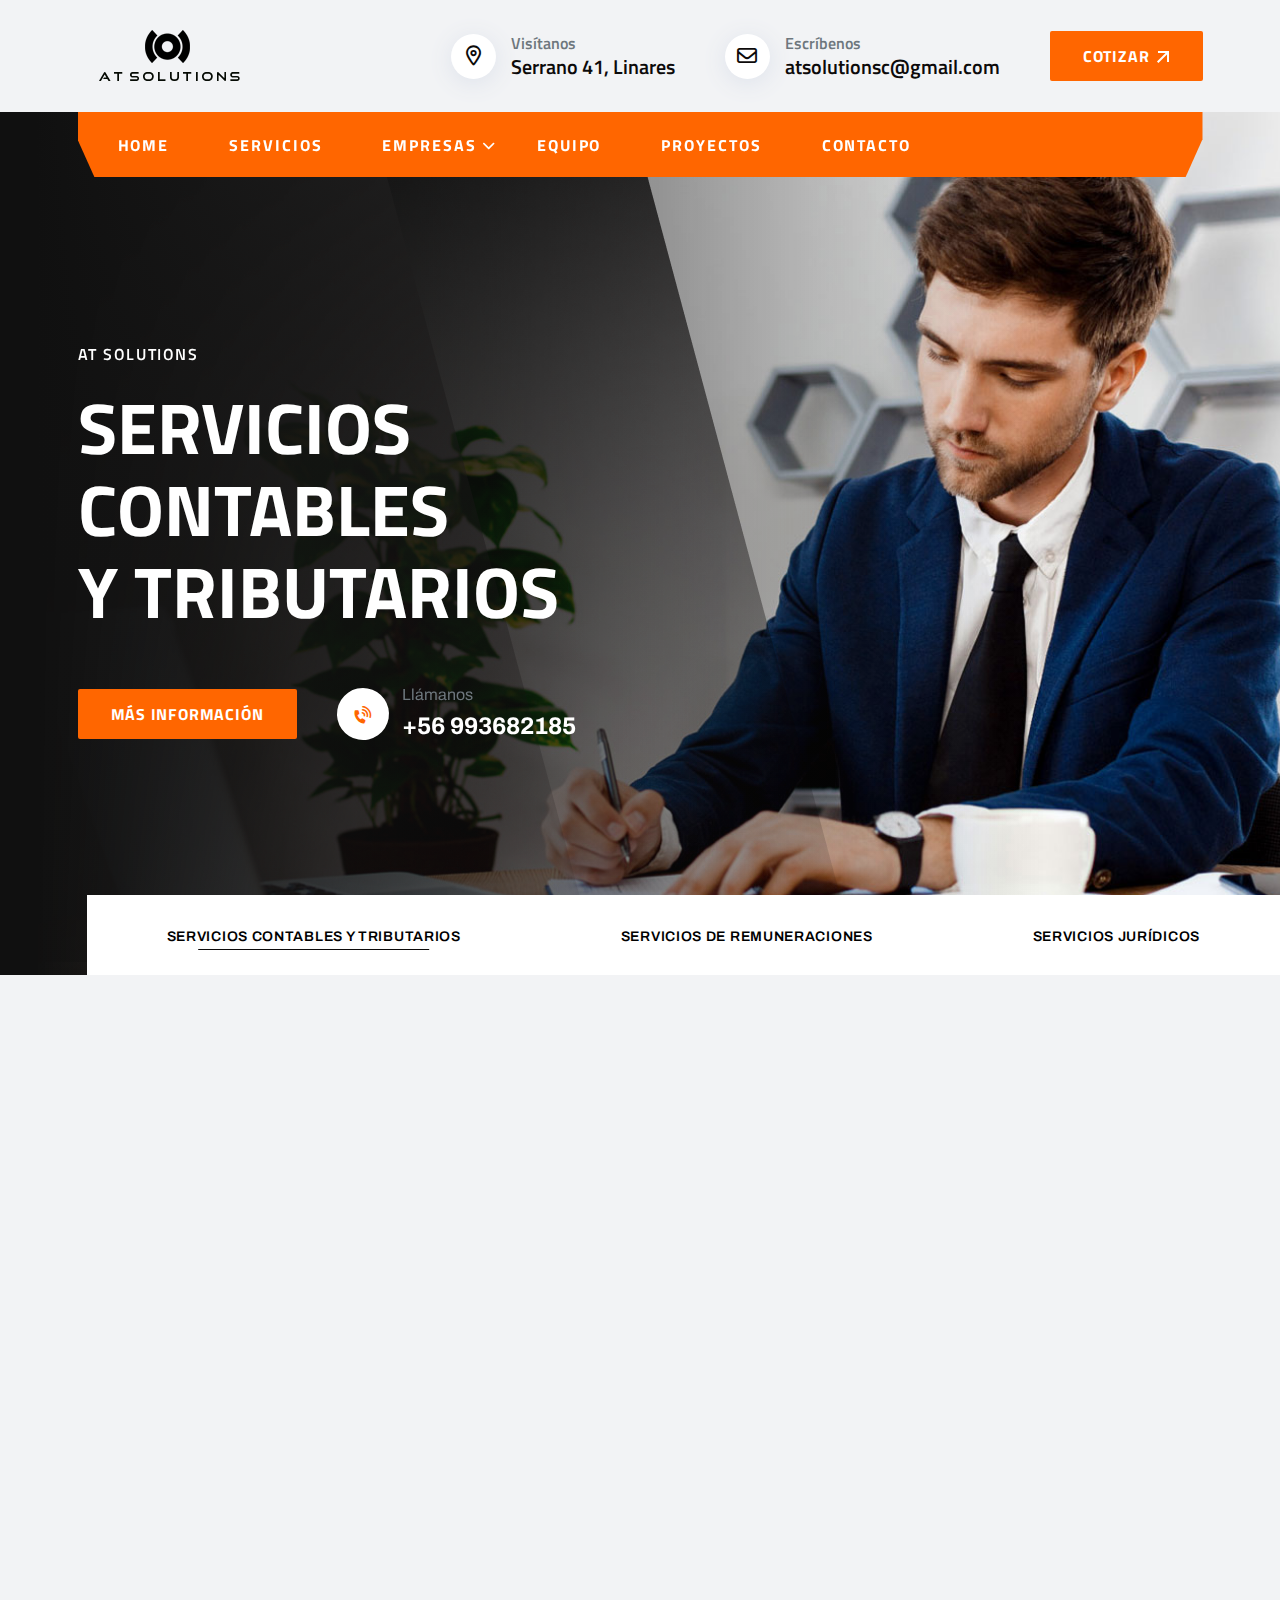
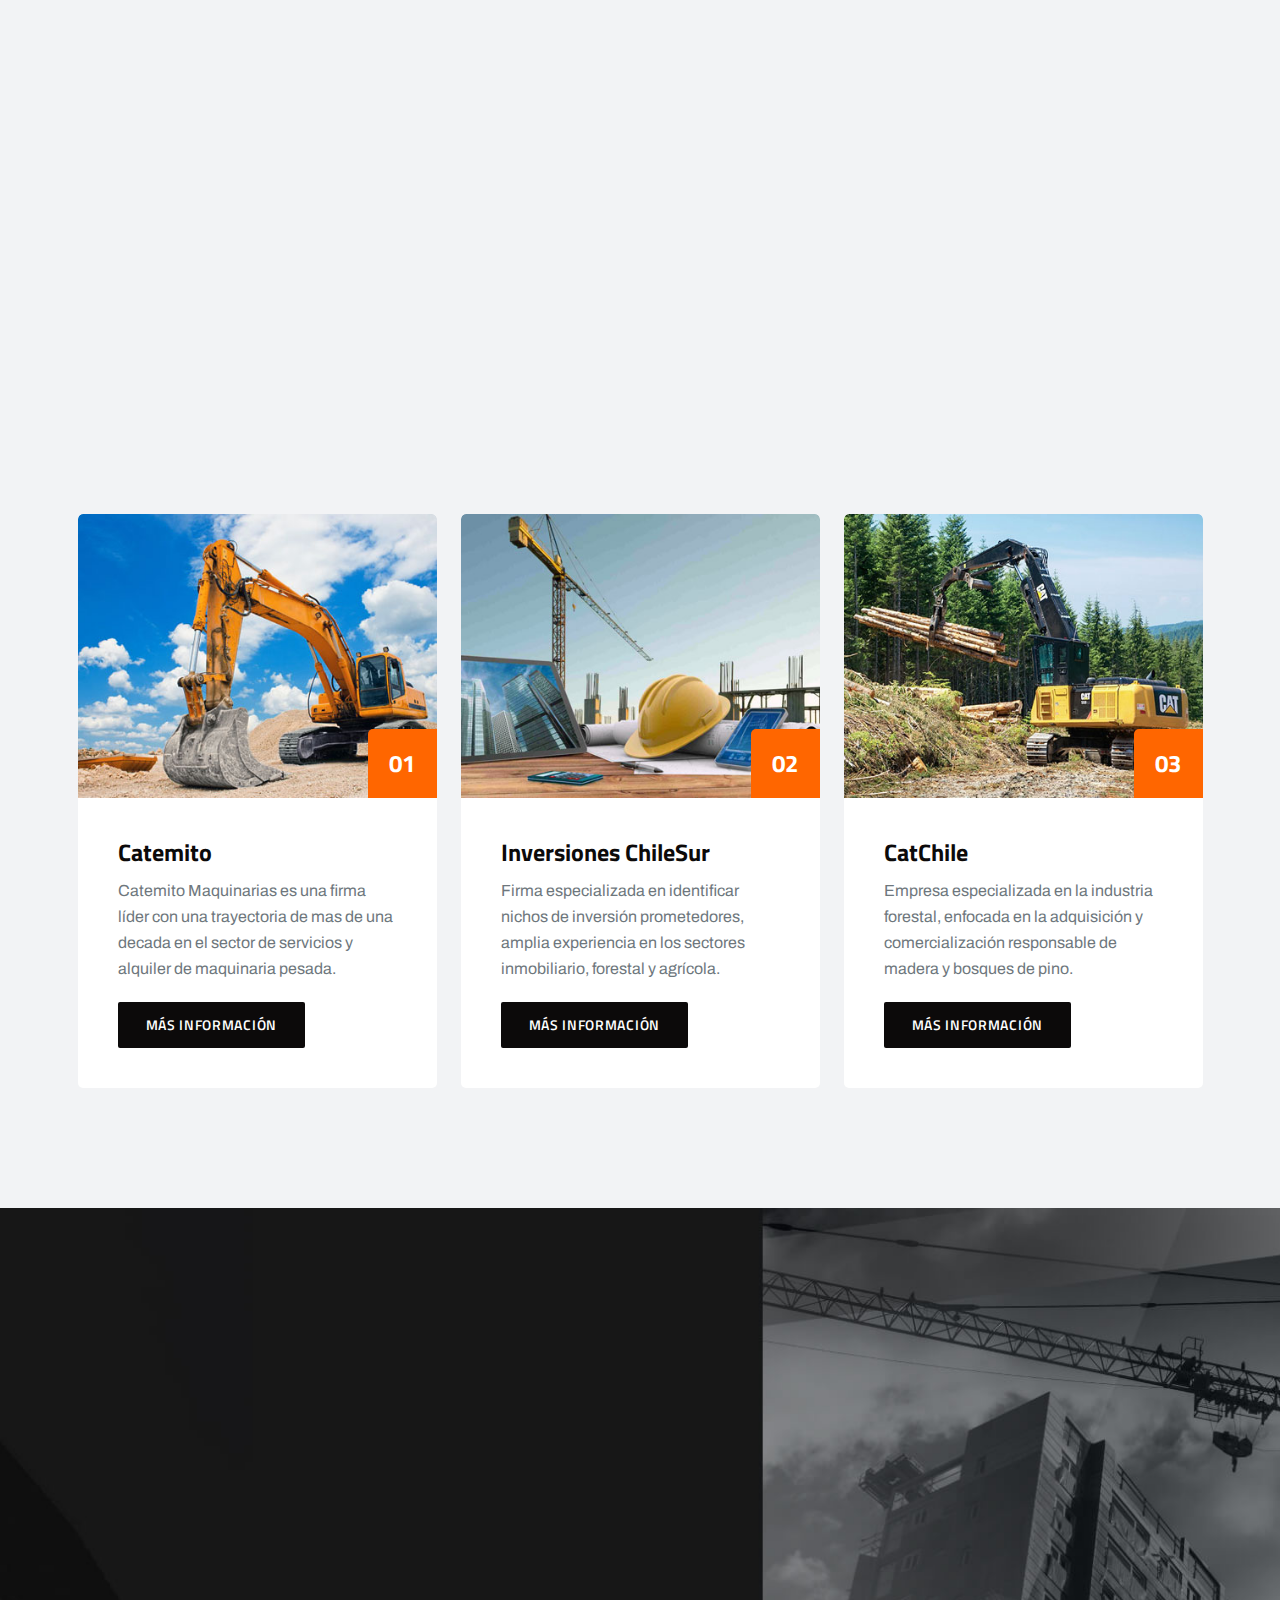
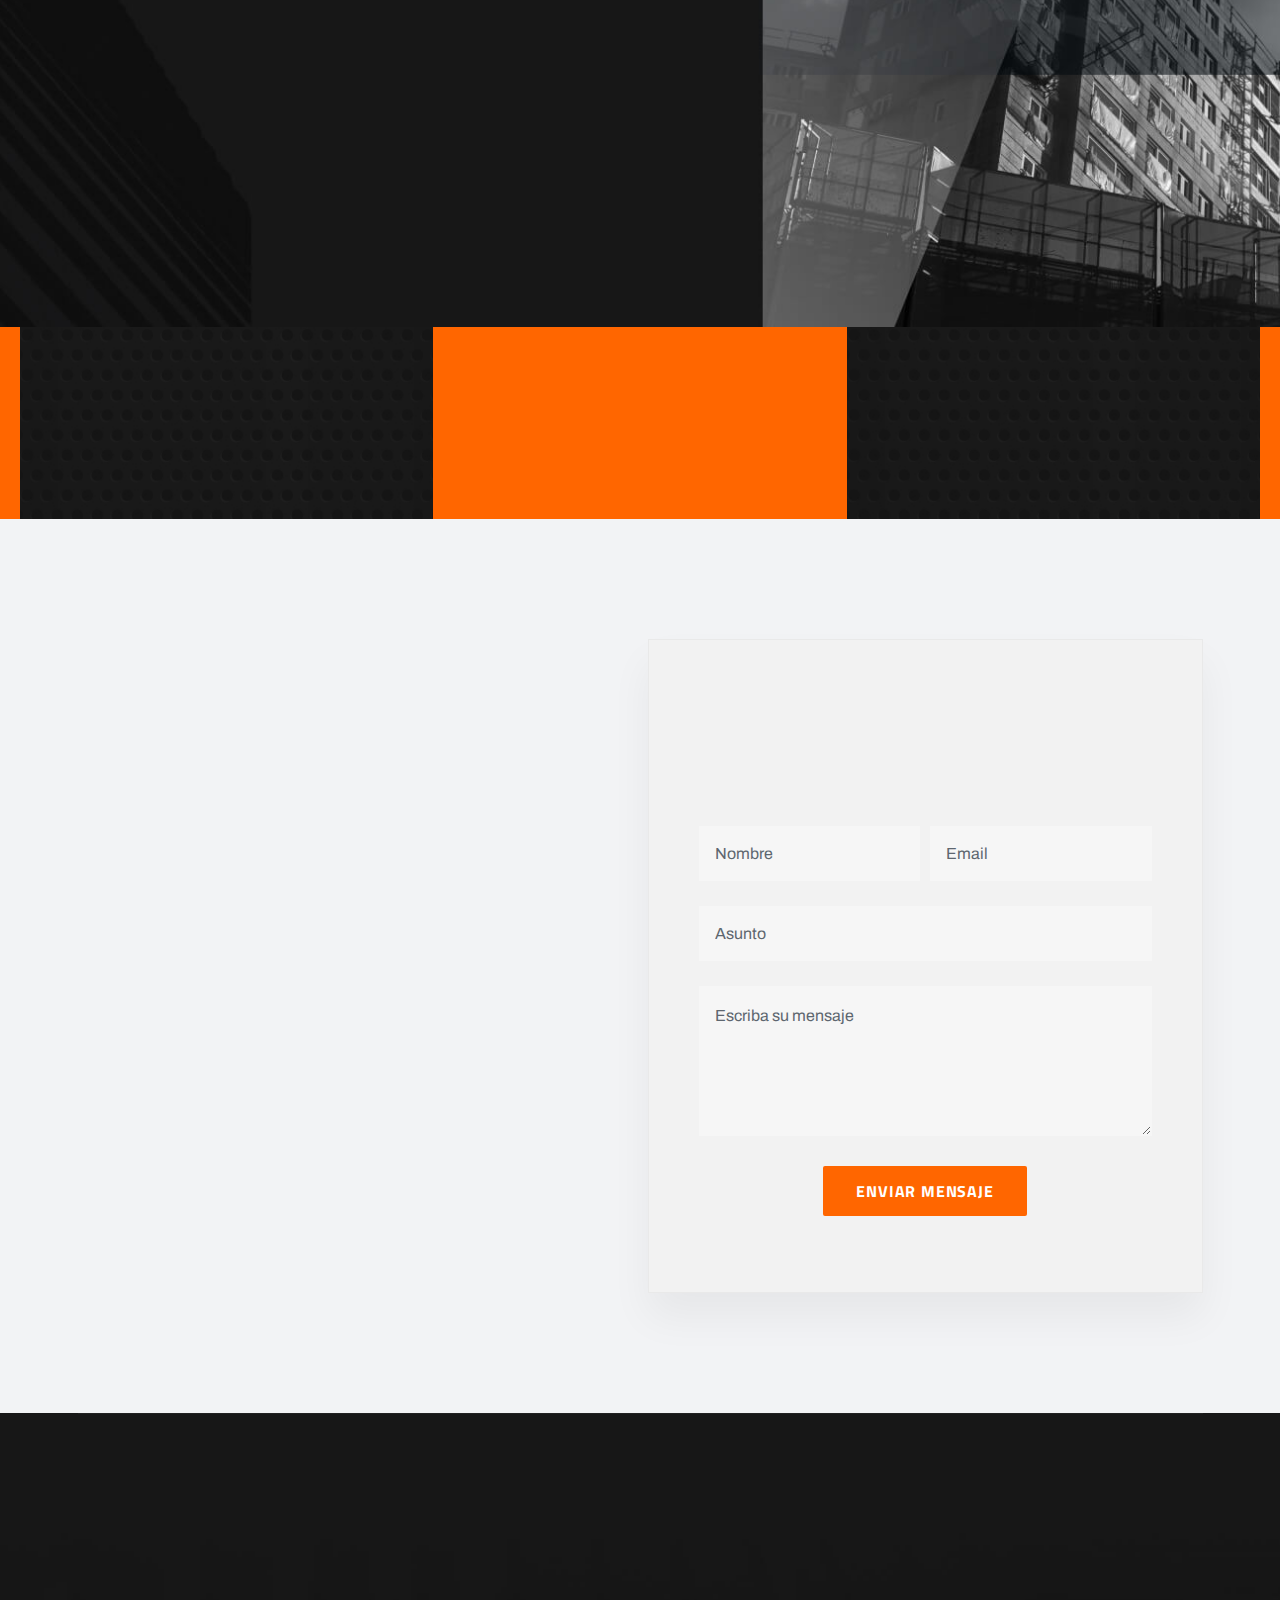
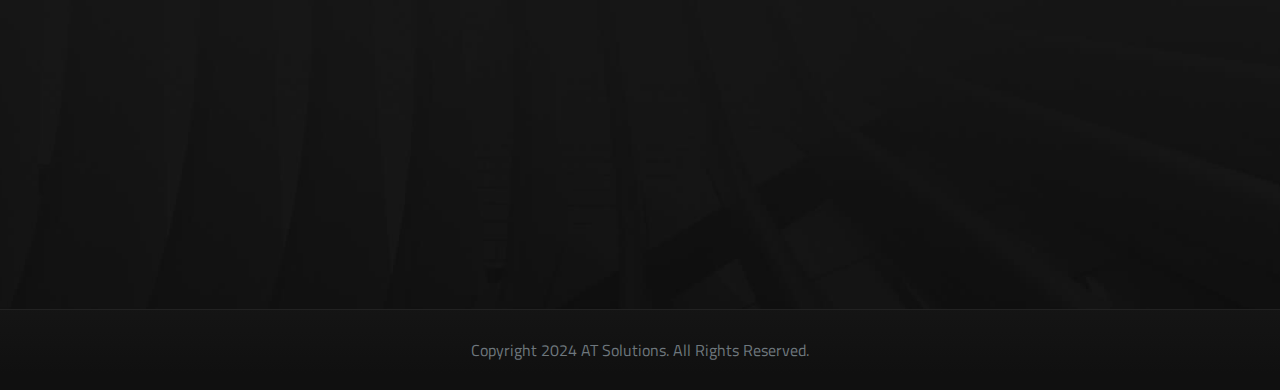
==== index.html @ acd62536 "Details finished" ====
<!DOCTYPE html>
<html lang="es">

<head>
  <meta charset="UTF-8" />
  <meta http-equiv="X-UA-Compatible" content="IE=edge" />
  <meta name="viewport" content="width=device-width, initial-scale=1.0" />

  <!-- favicon -->
  <link rel="shortcut icon" type="image/x-icon" href="assets/images/favicon.ico" />
  <title>AT Solutions</title>

  <!-- fontawesome css -->
  <link rel="stylesheet" href="assets/css/plugins/fontawesome-5.css" />

  <!-- fontawesome css -->
  <link rel="stylesheet" href="assets/css/plugins/swiper.css" />
  <link rel="stylesheet" href="assets/css/plugins/aos.css" />
  <link rel="stylesheet" href="assets/css/plugins/unicons.css" />
  <link rel="stylesheet" href="assets/css/plugins/metismenu.css" />
  <link rel="stylesheet" href="assets/css/plugins/timepickers.min.css" />

  <!-- bootstrap css -->
  <link rel="stylesheet" href="assets/css/vendor/bootstrap.min.css" />

  <!-- main css -->
  <link rel="stylesheet" href="assets/css/style.css" />
</head>

<body class="home-one">
  <!-- header area start -->
  <header id="home" class="header-one">
    <!-- header style hear -->
    <div class="header-mid">
      <div class="container">
        <div class="row">
          <div class="col-lg-12">
            <div class="header-mid-one-wrapper">
              <div class="logo-area">
                <a href="index.html">
                  <img src="assets/images/logo/logo02.png" alt="logo" />
                </a>
              </div>
              <div class="header-right">
                <!-- single map area -->
                <div class="single-component info-con">
                  <div class="icon">
                    <i class="fal fa-map-marker-alt"></i>
                  </div>
                  <div class="info">
                    <span>Visítanos</span>
                    <a href="#mapa">Serrano 41, Linares</a>
                  </div>
                </div>
                <!-- single map area -->

                <!-- single map area -->
                <div class="single-component info-con">
                  <div class="icon">
                    <i class="fal fa-envelope"></i>
                  </div>
                  <div class="info">
                    <span>Escríbenos</span>
                    <a href="mailto:atsolutionsc@gmail.com">atsolutionsc@gmail.com</a>
                  </div>
                </div>
                <!-- single map area -->

                <!-- single map area -->
                <div class="single-component">
                  <a href="#cotizar" class="rts-btn btn-primary">Cotizar
                    <svg xmlns="http://www.w3.org/2000/svg" width="14" height="13" viewBox="0 0 14 13" fill="none">
                      <path
                        d="M11.0039 3.414L2.39691 12.021L0.98291 10.607L9.58891 2H2.00391V-3.8147e-06H13.0039V11H11.0039V3.414Z"
                        fill="white" />
                    </svg>
                  </a>
                  <div class="menu-area d-block d-lg-none" id="menu-btn">
                    <div class="icon">
                      <svg xmlns="http://www.w3.org/2000/svg" width="18" height="16" viewBox="0 0 18 16" fill="none">
                        <rect width="18" height="2" fill="#0C0A0A"></rect>
                        <rect y="7" width="18" height="2" fill="#0C0A0A"></rect>
                        <rect y="14" width="18" height="2" fill="#0C0A0A"></rect>
                      </svg>
                    </div>
                  </div>
                </div>
                <!-- single map area -->
              </div>
            </div>
          </div>
        </div>
      </div>
    </div>
    <!-- header style hearm end -->

    <div class="nav-area-one header--sticky">
      <div class="container">
        <div class="row">
          <div class="col-lg-12">
            <div class="nav-header-area">
              <div class="clip-path"></div>
              <div class="wrapper">
                <!-- header style two -->
                <!-- nav area start -->
                <div class="main-nav-desk nav-area">
                  <nav>
                    <ul id="nav">
                      <li class="menu-item current">
                        <a class="nav-item" href="#home">Home</a>
                      </li>
                      <li class="menu-item">
                        <a class="nav-item" href="#service">Servicios</a>
                      </li>
                      <li class="has-droupdown pages">
                        <a class="nav-link" href="#companie">Empresas</a>
                        <ul class="submenu inner-page">
                          <li><a href="index.html">AT Solutions</a></li>
                          <li><a href="catemito.html">Catemito</a></li>
                          <li><a href="chilesur.html">ChileSur</a></li>
                          <li><a href="catchile.html">CatChile</a></li>
                        </ul>
                      </li>
                      <li class="menu-item">
                        <a class="nav-item" href="#equipo">Equipo</a>
                      </li>
                      <li class="menu-item">
                        <a class="nav-item" href="#project">Proyectos</a>
                      </li>
                      <li class="menu-item">
                        <a class="nav-item" href="#contact">Contacto</a>
                      </li>
                    </ul>
                  </nav>
                </div>
                <!-- nav-area end -->

                <!-- header style two End -->
                <!--                 <div class="btn-right">
                  <div class="search-btn" id="search">
                    <i class="fa-light fa-magnifying-glass"></i>
                  </div>
                </div> -->
              </div>
            </div>
          </div>
        </div>
      </div>
    </div>
  </header>
  <!-- header srea end -->

  <!-- side bar for desktop -->
  <div id="side-bar" class="side-bar">
    <button class="close-icon-menu"><i class="far fa-times"></i></button>

    <!-- inner menu area desktop start -->
    <div class="inner-main-wrapper-desk d-none d-lg-block">
      <div class="thumbnail">
        <img src="assets/images/banner/04.jpg" alt="elevate" />
      </div>
      <div class="inner-content">
        <h4 class="title">We Build Building and Great Constructive Homes.</h4>
        <p class="disc">
          We successfully cope with tasks of varying complexity, provide
          long-term guarantees and regularly master new technologies.
        </p>
        <div class="footer">
          <h4 class="title">Got a project in mind?</h4>
          <a href="contact.html" class="rts-btn btn-seconday">Let's talk</a>
        </div>
      </div>
    </div>

    <!-- MOBILE MENU AREA START -->
    <div class="mobile-menu d-block d-xl-none">
      <nav class="nav-main mainmenu-nav mt--30">
        <ul class="mainmenu" id="mobile-menu-active">
          <li>
            <a href="#home" class="main">Home</a>
          </li>
          <li>
            <a href="#service" class="main">Servicios</a>
          </li>

          <li class="has-droupdown">
            <a href="#companie" class="main">Empresas</a>
            <ul class="submenu">
              <li>
                <a class="mobile-menu-link" href="index.html">AT Solutions</a>
              </li>
              <li>
                <a class="mobile-menu-link" href="catemito.html">Catemito</a>
              </li>
              <li>
                <a class="mobile-menu-link" href="chilesur.html">ChileSur</a>
              </li>
              <li>
                <a class="mobile-menu-link" href="catchile.html">CatChile</a>
              </li>
            </ul>
          </li>
          <li>
            <a href="#equipo" class="main">Equipo</a>
          </li>
          <li>
            <a href="#project" class="main">Proyectos</a>
          </li>

          <li>
            <a href="#contact" class="main">Contacto</a>
          </li>
        </ul>
      </nav>
    </div>
    <!-- MOBILE MENU AREA END -->
  </div>
  <!-- header style two End -->

  <!-- banner start -->
  <div class="rts-banner-main-area-swiper">
    <!-- Slider main container -->
    <div class="swiper-container">
      <!-- Additional required wrapper -->
      <div class="swiper-pagination"></div>
      <div class="swiper-wrapper">
        <!-- Slides -->
        <div class="swiper-slide">
          <!-- rts-banner area end-->
          <div class="rts-section-gap ptb_sm-20 rts-banner-one bg_image bg_image--1">
            <div class="banner-shape-area">
              <img src="assets/images/banner/shape/01.png" alt="banner-shape" class="shape shape-1" />
              <img src="assets/images/banner/shape/02.png" alt="banner-shape" class="shape shape-2" />
            </div>
            <div class="container">
              <div class="row">
                <div class="col-lg-12">
                  <div class="banner-one-wrapper ptb--110">
                    <span class="b_one-pre"> AT Solutions </span>
                    <h1 class="title-banner">
                      Servicios <br />
                      Contables <br />
                      y Tributarios
                    </h1>
                    <div class="button-area-banner">
                      <a href="serviceone.html#serviceone" class="rts-btn btn-primary">Más Información</a>

                      <!-- call now information -->
                      <div class="call-area">
                        <div class="icon">
                          <i class="fa-regular fa-phone-volume"></i>
                        </div>
                        <div class="detail">
                          <span>Llámanos</span>
                          <a href="tel:+56993682185" class="number">
                            +56 993682185
                          </a>
                        </div>
                      </div>
                      <!-- call now information end -->
                    </div>
                  </div>
                </div>
              </div>
            </div>
          </div>
          <!-- rts-banner area end -->
        </div>
        <div class="swiper-slide">
          <!-- rts-banner area end-->
          <div class="rts-section-gap ptb_sm-20 rts-banner-one bg_image bg_image--2">
            <div class="banner-shape-area">
              <img src="assets/images/banner/shape/01.png" alt="banner-shape" class="shape shape-1" />
              <img src="assets/images/banner/shape/02.png" alt="banner-shape" class="shape shape-2" />
            </div>
            <div class="container">
              <div class="row">
                <div class="col-lg-12">
                  <div class="banner-one-wrapper ptb--110">
                    <span class="b_one-pre"> AT Solutions </span>
                    <h1 class="title-banner">
                      Servicios de<br />
                      Remuneraciones
                    </h1>
                    <div class="button-area-banner">
                      <a href="servicetwo.html#servicetwo" class="rts-btn btn-primary">Más Información</a>

                      <!-- call now information -->
                      <div class="call-area">
                        <div class="icon">
                          <i class="fa-regular fa-phone-volume"></i>
                        </div>
                        <div class="detail">
                          <span>Llámanos</span>
                          <a href="tel:+56993682185" class="number">
                            +56 993682185
                          </a>
                        </div>
                      </div>
                      <!-- call now information end -->
                    </div>
                  </div>
                </div>
              </div>
            </div>
          </div>
          <!-- rts-banner area end -->
        </div>
        <div class="swiper-slide">
          <!-- rts-banner area end-->

          <div class="rts-section-gap ptb_sm-20 rts-banner-one bg_image bg_image--3">
            <div class="banner-shape-area">
              <img src="assets/images/banner/shape/01.png" alt="banner-shape" class="shape shape-1" />
              <img src="assets/images/banner/shape/02.png" alt="banner-shape" class="shape shape-2" />
            </div>
            <div class="container">
              <div class="row">
                <div class="col-lg-12">
                  <div class="banner-one-wrapper ptb--110">
                    <span class="b_one-pre"> AT Solutions </span>
                    <h1 class="title-banner">
                      Servicios <br />
                      Jurídicos
                    </h1>
                    <div class="button-area-banner">
                      <a href="servicetree.html#servicetree" class="rts-btn btn-primary">Más Información</a>

                      <!-- call now information -->
                      <div class="call-area">
                        <div class="icon">
                          <i class="fa-regular fa-phone-volume"></i>
                        </div>
                        <div class="detail">
                          <span>Llámanos</span>
                          <a href="tel:+56993682185" class="number">
                            +56 993682185
                          </a>
                        </div>
                      </div>
                      <!-- call now information end -->
                    </div>
                  </div>
                </div>
              </div>
            </div>
          </div>
          <!-- rts-banner area end -->
        </div>
        <!-- If we need pagination -->
      </div>
      <!-- If we need navigation buttons -->
    </div>
  </div>
  <!-- banner end -->

  <!-- rts service area start -->
  <div>
    <div class="container pt--90 pt_md--20 pt_sm--0">
      <div class="row">
        <div class="col-lg-12" data-sal="slide-up" data-sal-delay="150" data-sal-duration="800">
          <div class="elecate-center-title" data-sal="slide-up" data-sal-delay="150" data-sal-duration="800">
            <span>Nuestros Servicios</span>
            <h2 class="title mt--10">Conozca Nuestros Servicios</h2>
          </div>
        </div>
      </div>
      <div id="service" class="row g-24 mt--20">
        <div class="col-lg-4 col-md-6 col-sm-12 col-12" data-sal="slide-up" data-sal-delay="50" data-sal-duration="800">
          <!-- single service area start five h -->
          <div class="service-area-five-inner">
            <div class="content-area">
              <div class="icon">
                <svg xmlns="http://www.w3.org/2000/svg" width="49" height="55" viewBox="0 0 27.32 27.32" fill="none">
                  <path d="M1.29,25.669V25.64l4.825-9.713c0.116,0.032,0.237,0.058,0.364,0.058c0.193,0,0.375-0.045,0.54-0.118l4.248,4.521
			c-0.13,0.203-0.208,0.443-0.208,0.705c0,0.725,0.588,1.312,1.313,1.312s1.313-0.589,1.313-1.312c0-0.403-0.185-0.759-0.47-1
			l2.58-5.314h0.462v-0.16h-0.384l2.264-4.664c0.086,0.018,0.174,0.026,0.266,0.026c0.26,0,0.5-0.076,0.703-0.206l4.549,4.29
			c-0.105,0.188-0.17,0.401-0.17,0.634c0,0.725,0.588,1.312,1.312,1.312s1.312-0.588,1.312-1.312c0-0.725-0.588-1.313-1.312-1.313
			c-0.259,0-0.499,0.077-0.701,0.206l-4.55-4.289c0.104-0.189,0.169-0.402,0.169-0.633c0-0.727-0.587-1.315-1.312-1.315
			c-0.698,0-1.264,0.547-1.305,1.233h-0.021v0.161h0.021c0.021,0.368,0.195,0.694,0.461,0.919l-4.921,10.141
			c-0.085-0.019-0.175-0.027-0.266-0.027c-0.23,0-0.444,0.064-0.632,0.169L7.523,15.46c0.146-0.191,0.237-0.426,0.258-0.682h0.544
			v-0.16H7.787c-0.03-0.701-0.601-1.26-1.308-1.26c-0.708,0-1.279,0.559-1.308,1.26h-0.15v0.16h0.156
			c0.027,0.322,0.163,0.611,0.378,0.825l-2.687,5.407H2.377v0.162h0.411L1.29,24.189V0.364H0v26.592h27.32v-1.287H1.29z"
                    fill="#FF6600" />
                </svg>
              </div>
              <h4 class="title">Servicios Contables y Tributarios</h4>
              <p class="disc">
                La contabilidad es un pilar fundamental que proporciona
                información financiera valiosa, que ayuda a las organizaciones
                a tomar decisiones eficientes.
              </p>
            </div>
            <div class="thumbnail-area">
              <a href="serviceone.html#serviceone" class="rts-btn btn-primary">
                Ver Servicio
              </a>
              <a href="serviceone.html#serviceone" class="img">
                <img src="assets/images/service/22.jpg" alt="" />
              </a>
            </div>
          </div>
          <!-- single service area start five h end -->
        </div>
        <div class="col-lg-4 col-md-6 col-sm-12 col-12" data-sal="slide-up" data-sal-delay="150"
          data-sal-duration="800">
          <!-- single service area start five h -->
          <div class="service-area-five-inner">
            <div class="content-area">
              <div class="icon">
                <svg xmlns="http://www.w3.org/2000/svg" width="49" height="55" viewBox="0 0 512 512" fill="#FF6600">
                  <path d="M486.881,252.26h-0.534V80.702c0-42.14-34.285-76.426-76.426-76.426h-222.33c-4.427,0-8.017,3.588-8.017,8.017
                                    c0,4.428,3.589,8.017,8.017,8.017h222.33c33.3,0,60.393,27.092,60.393,60.393v81.514c-8.976-11.568-21.188-20.493-35.273-25.411
                                    V63.6c0-13.851-11.268-25.119-25.119-25.119H77.152C80.546,27.95,90.435,20.31,102.079,20.31h51.307
                                    c4.427,0,8.017-3.588,8.017-8.017c0-4.428-3.589-8.017-8.017-8.017h-51.307c-23.281,0-42.221,18.941-42.221,42.221v222.455
                                    c-15.5,0.794-37.788-4.313-49.557-7.809C5.243,259.646,0,263.553,0,268.827v145.37c0,1.353,0.342,2.684,0.995,3.868
                                    c11.418,20.724,26.461,38.774,44.712,53.652c20.716,16.888,45.451,29.257,71.532,35.768c1.268,0.318,2.616,0.318,3.884,0
                                    c15.203-3.796,29.941-9.594,43.7-17.105c0.618,0.153,1.259,0.243,1.924,0.243h243.173c42.141,0,76.426-34.285,76.426-76.426
                                    v-43.29h0.534c13.851,0,25.119-11.268,25.119-25.119v-68.409C512,263.528,500.732,252.26,486.881,252.26z M75.891,54.514h334.029
                                    c5.01,0,9.086,4.077,9.086,9.086v69.503c-2.982-0.355-6.009-0.559-9.086-0.559h-9.086v-17.637c0-4.428-3.589-8.017-8.017-8.017
                                    c-14.44,0-26.188-11.747-26.188-26.188c0-4.428-3.589-8.017-8.017-8.017H75.891V54.514z M75.891,88.719H351.36
                                    c3.254,16.866,16.575,30.187,33.441,33.441v10.383H75.891V88.719z M470.313,414.197c0,33.3-27.092,60.393-60.393,60.393h-220.89
                                    c1.221-0.943,2.432-1.898,3.626-2.872c8.857-7.22,16.952-15.193,24.25-23.85h30.543c4.427,0,8.017-3.588,8.017-8.017
                                    c0-4.428-3.589-8.017-8.017-8.017h-18.476c2.981-4.449,5.787-9.035,8.395-13.768c0.653-1.184,0.995-2.516,0.995-3.868v-76.96
                                    c0-4.428-3.589-8.017-8.017-8.017s-8.017,3.588-8.017,8.017v74.873c-10.294,18.17-23.677,34.035-39.805,47.181
                                    c-18.387,14.989-40.25,26.078-63.344,32.143c-23.093-6.065-44.957-17.154-63.344-32.143
                                    c-16.128-13.146-29.51-29.011-39.805-47.181V279.288c13.367,3.288,35.715,7.648,51.758,4.927
                                    c20.972-3.562,37.863-10.705,51.39-21.765c13.527,11.061,30.419,18.203,51.39,21.765c16.043,2.722,38.391-1.638,51.758-4.927
                                    v23.744c0,4.428,3.589,8.017,8.017,8.017s8.017-3.588,8.017-8.017v-34.205c0-5.273-5.243-9.184-10.301-7.684
                                    c-13.179,3.917-39.553,9.852-54.806,7.263c-27.522-4.673-40.86-15.045-48.498-22.44c-3.108-3.008-8.043-3.008-11.153,0
                                    c-6.564,6.356-17.347,14.906-37.714,20.152v-74.811c0.177,0.012,0.354,0.027,0.534,0.027h34.205c4.427,0,8.017-3.588,8.017-8.017
                                    c0-4.428-3.589-8.017-8.017-8.017H76.426c-0.181,0-0.357,0.015-0.534,0.027v-26.75h334.029c33.3,0,60.393,27.092,60.393,60.392
                                    v43.29h-69.505c0.012-0.177,0.027-0.354,0.027-0.534V217.52c0-4.428-3.589-8.017-8.017-8.017c-4.427,0-8.017,3.588-8.017,8.017
                                    v34.205c0,0.181,0.015,0.357,0.027,0.534h-0.561c-13.851,0-25.119,11.268-25.119,25.119v68.409
                                    c0,13.851,11.268,25.119,25.119,25.119h0.561c-0.012,0.177-0.027,0.354-0.027,0.534v34.205c0,4.428,3.589,8.017,8.017,8.017
                                    c4.427,0,8.017-3.588,8.017-8.017v-34.205c0-0.181-0.015-0.357-0.027-0.534h69.505V414.197z M495.967,345.788
                                    c0,5.01-4.076,9.086-9.086,9.086H384.267c-5.01,0-9.086-4.076-9.086-9.086v-68.409c0-5.01,4.076-9.086,9.086-9.086h102.614
                                    c5.01,0,9.086,4.076,9.086,9.086V345.788z" fill="#FF6600" />

                  <path d="M427.023,277.913c-18.566,0-33.67,15.104-33.67,33.67s15.105,33.67,33.67,33.67c18.566,0,33.67-15.103,33.67-33.67
			C460.693,293.016,445.589,277.913,427.023,277.913z M427.023,329.22c-9.725,0-17.637-7.912-17.637-17.637
			s7.912-17.637,17.637-17.637c9.725,0,17.637,7.912,17.637,17.637S436.748,329.22,427.023,329.22z" fill="#FF6600" />

                  <path d="M179.04,175.299h-34.205c-4.427,0-8.017,3.588-8.017,8.017s3.589,8.017,8.017,8.017h34.205
			c4.427,0,8.017-3.588,8.017-8.017S183.467,175.299,179.04,175.299z" fill="#FF6600" />

                  <path d="M247.449,175.299h-34.205c-4.427,0-8.017,3.588-8.017,8.017s3.589,8.017,8.017,8.017h34.205
			c4.427,0,8.017-3.588,8.017-8.017S251.876,175.299,247.449,175.299z" fill="#FF6600" />

                  <path d="M315.858,175.299h-34.205c-4.427,0-8.017,3.588-8.017,8.017s3.589,8.017,8.017,8.017h34.205
			c4.427,0,8.017-3.588,8.017-8.017S320.285,175.299,315.858,175.299z" fill="#FF6600" />

                  <path d="M384.267,175.299h-34.205c-4.427,0-8.017,3.588-8.017,8.017s3.589,8.017,8.017,8.017h34.205
			c4.427,0,8.017-3.588,8.017-8.017S388.695,175.299,384.267,175.299z" fill="#FF6600" />

                  <path d="M315.858,431.834h-34.205c-4.427,0-8.017,3.588-8.017,8.017c0,4.428,3.589,8.017,8.017,8.017h34.205
			c4.427,0,8.017-3.588,8.017-8.017C323.875,435.422,320.285,431.834,315.858,431.834z" fill="#FF6600" />

                  <path d="M384.267,431.834h-34.205c-4.427,0-8.017,3.588-8.017,8.017c0,4.428,3.589,8.017,8.017,8.017h34.205
			c4.427,0,8.017-3.588,8.017-8.017C392.284,435.422,388.695,431.834,384.267,431.834z" fill="#FF6600" />

                  <path d="M209.917,294.696c-1.772-1.522-4.12-2.194-6.433-1.844c-7.996,1.221-15.265,1.84-21.602,1.84
			c-4.695,0-9.041-0.335-12.92-0.994c-17.824-3.026-32.718-8.387-45.535-16.386c-2.598-1.623-5.892-1.623-8.489,0
			c-12.817,8-27.711,13.36-45.535,16.386c-3.883,0.66-8.23,0.994-12.921,0.994c-0.004,0-0.009,0-0.013,0
			c-6.328,0-13.592-0.619-21.59-1.84c-4.782-0.735-9.227,3.096-9.227,7.925v106.548c0,1.465,0.402,2.904,1.162,4.158
			c9.345,15.407,21.156,28.983,35.1,40.352c15.989,13.034,35.003,23.054,54.988,28.976c1.477,0.438,3.077,0.438,4.556,0
			c19.985-5.922,39-15.941,54.988-28.976c13.947-11.37,25.756-24.946,35.1-40.352c0.76-1.254,1.162-2.693,1.162-4.158V300.777
			C212.71,298.44,211.69,296.218,209.917,294.696z M196.676,405.05c-8.202,13.063-18.406,24.612-30.36,34.356
			c-13.75,11.21-30.003,19.939-47.135,25.335c-17.132-5.396-33.385-14.125-47.135-25.335c-11.952-9.743-22.157-21.293-30.36-34.356
			v-95.156c10.083,1.056,20.371,1.313,30.399-0.389c18.023-3.06,33.484-8.33,47.095-16.063c13.61,7.733,29.073,13.002,47.094,16.062
			c10.028,1.706,20.318,1.444,30.4,0.39V405.05z" fill="#FF6600" />
                </svg>
              </div>
              <h4 class="title">Servicios de Remuneraciones</h4>
              <p class="disc">
                Proporcionar cálculos precisos de remuneraciones y
                cotizaciones previsionales es fundamental para brindar
                tranquilidad a nuestros clientes.<br />
              </p>
            </div>
            <div class="thumbnail-area">
              <a href="servicetwo.html#servicetwo" class="rts-btn btn-primary">
                Ver Servicio
              </a>
              <a href="servicetwo.html#servicetwo" class="img">
                <img src="assets/images/service/23.jpg" alt="" />
              </a>
            </div>
          </div>
          <!-- single service area start five h end -->
        </div>
        <div class="col-lg-4 col-md-6 col-sm-12 col-12" data-sal="slide-up" data-sal-delay="300"
          data-sal-duration="800">
          <!-- single service area start five h -->
          <div class="service-area-five-inner">
            <div class="content-area">
              <div class="icon">
                <svg xmlns="http://www.w3.org/2000/svg" width="56" height="55" viewBox="0 0 512.001 512.001"
                  fill="none">
                  <path
                    d="M510.492,281.24c-0.011-0.016-0.016-0.035-0.028-0.051l-92.526-128.732c-1.38-20.627-17.878-40.632-37.972-45.407
                                    l-99.455-23.634V57.192c0-6.273-2.372-12-6.261-16.34c3.89-4.34,6.261-10.068,6.261-16.34c0-13.516-10.995-24.511-24.511-24.511
                                    c-13.516,0-24.511,10.995-24.511,24.511c0,6.273,2.372,12,6.261,16.34c-3.89,4.34-6.261,10.068-6.261,16.34v26.224l-99.454,23.633
                                    c-20.094,4.775-36.592,24.78-37.972,45.407L1.536,281.19c-0.012,0.016-0.017,0.035-0.028,0.051C0.561,282.573,0,284.199,0,285.958
                                    c0,28.531,23.213,51.745,51.745,51.745h100.766c28.531,0,51.745-23.213,51.745-51.745c0-1.759-0.561-3.385-1.508-4.718
                                    c-0.011-0.016-0.016-0.035-0.028-0.051l-84.658-117.784h88.917c4.512,0,8.17-3.658,8.17-8.17s-3.658-8.17-8.17-8.17h-95.455
                                    c3.342-11.301,13.116-21.463,24.288-24.117l95.678-22.735v242.937h-2.677c-0.027,0-0.053,0-0.081,0h-10.86
                                    c-4.512,0-8.17,3.658-8.17,8.17c0,4.439,3.543,8.044,7.955,8.159l-22.279,71.291c-16.929,2.57-30.482,15.562-33.876,32.209
                                    h-36.226c-13.516,0-24.511,10.995-24.511,24.511c0,13.516,10.995,24.511,24.511,24.511h261.447
                                    c13.516,0,24.511-10.995,24.511-24.511c0-13.516-10.995-24.511-24.511-24.511h-36.224c-3.393-16.648-16.947-29.638-33.876-32.209
                                    l-22.279-71.291c4.411-0.115,7.955-3.72,7.955-8.159c0-4.512-3.658-8.17-8.17-8.17h-10.864c-0.024,0-0.048,0-0.072,0h-2.682
                                    V100.212l95.678,22.735c11.173,2.655,20.946,12.816,24.288,24.117h-95.455c-4.512,0-8.17,3.658-8.17,8.17s3.658,8.17,8.17,8.17
                                    h88.917L309.281,281.19c-0.012,0.016-0.017,0.035-0.028,0.051c-0.946,1.333-1.507,2.959-1.507,4.717
                                    c0,28.531,23.213,51.745,51.745,51.745h100.766c28.531,0,51.745-23.213,51.745-51.745C512,284.199,511.439,282.573,510.492,281.24
                                    z M152.511,321.362H51.745c-16.711,0-30.755-11.638-34.452-27.234h169.671C183.265,309.725,169.221,321.362,152.511,321.362z
                                     M180.151,277.788H24.104l78.023-108.554L180.151,277.788z M256,16.341c4.506,0,8.17,3.665,8.17,8.17
                                    c0,4.506-3.665,8.17-8.17,8.17c-4.506,0-8.17-3.665-8.17-8.17C247.83,20.006,251.494,16.341,256,16.341z M247.83,57.192
                                    c0-4.506,3.665-8.17,8.17-8.17c4.506,0,8.17,3.665,8.17,8.17v285.957h-16.34V57.192z M333.579,462.979H201.532
                                    c-4.512,0-8.17,3.658-8.17,8.17s3.658,8.17,8.17,8.17h185.191c4.506,0,8.17,3.665,8.17,8.17c0,4.506-3.665,8.17-8.17,8.17H125.277
                                    c-4.506,0-8.17-3.665-8.17-8.17c0-4.506,3.665-8.17,8.17-8.17h43.574c4.512,0,8.17-3.658,8.17-8.17
                                    c0-13.509,10.985-24.5,24.491-24.511c0.048,0,108.927,0,108.927,0C321.13,446.646,330.208,453.474,333.579,462.979z
                                     M299.355,430.298h-86.71l22.128-70.808h42.454L299.355,430.298z M409.872,169.234l78.023,108.554H331.849L409.872,169.234z
                                     M460.255,321.362H359.489c-16.711,0-30.755-11.638-34.452-27.234h169.671C491.01,309.725,476.966,321.362,460.255,321.362z"
                    fill="#FF6600" />
                </svg>
              </div>
              <h4 class="title">Servicios Jurídicos<br /><br /></h4>
              <p class="disc">
                Tenemos un equipo legal especializado para adaptarse a las
                necesidades de cada empresa, brindando apoyo en su crecimiento
                constante.
              </p>
            </div>
            <div class="thumbnail-area">
              <a href="servicetree.html#servicetree" class="rts-btn btn-primary">
                Ver Servicio
              </a>
              <a href="servicetree.html#servicetree" class="img">
                <img src="assets/images/service/24.jpg" alt="" />
              </a>
            </div>
          </div>
          <!-- single service area start five h end -->
        </div>
      </div>
    </div>
  </div>
  <!-- rts service area end -->

  <!-- latest projects start -->
  <div id="service" class="rts-latest-project-area rts-section-gap">
    <div class="container">
      <div class="row">
        <div class="col-lg-12">
          <div class="elecate-center-title" data-sal="slide-up" data-sal-delay="150" data-sal-duration="800">
            <span>Asociados</span>
            <h3 class="title">Otros Servicios y Empresas Asociadas</h3>
          </div>
        </div>
      </div>
      <div class="row g-24 mt--10">
        <div class="col-lg-4 col-md-6 col-sm-12 col-12">
          <!-- single project area start -->
          <div id="companie" class="rts-single-project-one">
            <a href="catemito.html" class="thumbnail">
              <img src="assets/images/project/01.jpg" alt="project" />
            </a>
            <div class="project-inner">
              <a href="catemito.html">
                <h5 class="title">Catemito</h5>
              </a>
              <p class="disc">
                Catemito Maquinarias es una firma líder con una trayectoria de
                mas de una decada en el sector de servicios y alquiler de
                maquinaria pesada.
              </p>
              <a href="catemito.html" class="rts-btn btn-seconday">Más Información</a>
            </div>
          </div>
          <!-- single project area end -->
        </div>
        <div class="col-lg-4 col-md-6 col-sm-12 col-12">
          <!-- single project area start -->
          <div class="rts-single-project-one">
            <a href="chilesur.html" class="thumbnail two">
              <img src="assets/images/project/02.jpg" alt="project" />
            </a>
            <div class="project-inner">
              <a href="chilesur.html">
                <h5 class="title">Inversiones ChileSur</h5>
              </a>
              <p class="disc">
                Firma especializada en identificar nichos de inversión
                prometedores, amplia experiencia en los sectores inmobiliario,
                forestal y agrícola.
              </p>
              <a href="chilesur.html" class="rts-btn btn-seconday">Más Información</a>
            </div>
          </div>
          <!-- single project area end -->
        </div>
        <div class="col-lg-4 col-md-6 col-sm-12 col-12">
          <!-- single project area start -->
          <div class="rts-single-project-one">
            <a href="catchile.html" class="thumbnail three">
              <img src="assets/images/project/03.jpg" alt="project" />
            </a>
            <div class="project-inner">
              <a href="catchile.html">
                <h5 class="title">CatChile</h5>
              </a>
              <p class="disc">
                Empresa especializada en la industria forestal, enfocada en la
                adquisición y comercialización responsable de madera y bosques
                de pino.
              </p>
              <a href="catchile.html" class="rts-btn btn-seconday">Más Información</a>
            </div>
          </div>
          <!-- single project area end -->
        </div>
      </div>
    </div>
  </div>
  <!-- latest projects end -->

  <!-- SPACE FOR NEW SECTION -->

  <!-- fun facts area start -->
  <div class="rts-fun-facts-area rts-section-gap fun-facts-bg bg_image">
    <div class="container">
      <div class="row">
        <div class="col-lg-12">
          <div id="project" class="elecate-left-title" data-sal="slide-up" data-sal-delay="150" data-sal-duration="800">
            <span>Proyectos más recientes</span>
            <h3 class="title">
              Orientados hacia la excelencia <br />
              para lograr resultados incomparables.
            </h3>
          </div>
        </div>
      </div>
      <div class="row g-5 mt--10">
        <div class="col-lg-3 col-md-6 col-sm-6 col-12">

          <!-- single fun facts start -->
          <div class="single-fun-facts-one" data-sal="slide-up" data-sal-delay="150" data-sal-duration="800">
            <div class="inner">
              <div class="icon">
                <img src="assets/images/fun-facts/icon/01.svg" alt="icon" />
              </div>
              <h3 class="title"><span class="counter plus">3526</span></h3>
              <p>Muchísimos Clientes</p>
            </div>
          </div>
          <!-- single fun facts end -->
        </div>
        <div class="col-lg-3 col-md-6 col-sm-6 col-12">
          <!-- single fun facts start -->
          <div class="single-fun-facts-one" data-sal="slide-up" data-sal-delay="350" data-sal-duration="800">
            <div class="inner">
              <div class="icon">
                <img src="assets/images/fun-facts/icon/04.svg" alt="icon" />
              </div>
              <h3 class="title"><span class="counter plus">3024</span></h3>
              <p>Proyectos Terminados</p>
            </div>
          </div>
          <!-- single fun facts end -->
        </div>
        <div class="col-lg-3 col-md-6 col-sm-6 col-12">
          <!-- single fun facts start -->
          <div class="single-fun-facts-one" data-sal="slide-up" data-sal-delay="550" data-sal-duration="800">
            <div class="inner">
              <div class="icon">
                <img src="assets/images/fun-facts/icon/03.svg" alt="icon" />
              </div>
              <h3 class="title"><span class="counter plus">325</span></h3>
              <p>Miembros del Equipo</p>
            </div>
          </div>
          <!-- single fun facts end -->
        </div>
        <div class="col-lg-3 col-md-6 col-sm-6 col-12">
          <!-- single fun facts start -->
          <div class="single-fun-facts-one" data-sal="slide-up" data-sal-delay="750" data-sal-duration="800">
            <div class="inner">
              <div class="icon">
                <img src="assets/images/fun-facts/icon/05.svg" alt="icon" />
              </div>
              <h3 class="title"><span class="counter plus">56</span></h3>
              <p>Próximos Proyectos</p>
            </div>
          </div>
          <!-- single fun facts end -->
        </div>
      </div>
    </div>
  </div>
  <!-- fun facts area end -->

  <!-- cta area start -->
  <div id="contact" class="rts-cta-area rts-section-gapBottom">
    <div class="container-cta ptb_md--30 ptb_sm--30">
      <div class="row g-0">
        <div class="col-lg-4 col-md-6 col-sm-12 col-12">
          <!-- cta area start -->
          <div class="single-cta-area bg ptb--60 ptb_md--15 ptb_sm--15">
            <div class="inner" data-sal="slide-up" data-sal-delay="150" data-sal-duration="800">
              <div class="icon-area">
                <svg xmlns="http://www.w3.org/2000/svg" width="60" height="57" viewBox="0 0 60 57" fill="none">
                  <path
                    d="M50.2933 47.6144C50.1247 46.3884 49.4145 45.34 48.3445 44.7382L38.1315 38.9934C36.5682 38.114 34.5905 38.3857 33.322 39.654L29.7357 43.2404C29.001 43.975 27.8248 44.0666 26.9994 43.4534C24.5216 41.6123 22.0999 39.5135 19.8015 37.215C17.5032 34.9167 15.4044 32.4949 13.5632 30.0171C12.95 29.1918 13.0415 28.0155 13.7762 27.2809L17.3625 23.6945C18.631 22.4261 18.9026 20.4483 18.0231 18.885L12.2785 8.67203C11.6767 7.60204 10.6284 6.89183 9.40225 6.72336C8.11755 6.54693 6.84508 6.98155 5.91082 7.91616L2.12821 11.6988C-0.544045 14.371 -0.684496 19.1551 1.73257 25.1699C4.04471 30.9238 8.44447 37.219 14.1211 42.8956C19.7978 48.5724 26.0928 52.9721 31.8467 55.2841C34.6959 56.429 37.2685 57.0001 39.4717 57.0001C41.9195 57.0001 43.9113 56.2949 45.3178 54.8885L49.1004 51.1059C50.0349 50.1715 50.4696 48.8989 50.2933 47.6144ZM47.7479 49.7535L47.0868 50.4143L38.38 45.6652C37.9162 45.4119 37.3354 45.5831 37.0825 46.0468C36.8295 46.5105 37.0004 47.0915 37.4642 47.3443L45.6771 51.8241L43.9652 53.5361C41.8993 55.6018 37.7422 55.592 32.5597 53.5095C27.0398 51.2913 20.9718 47.0417 15.4734 41.5432C9.97524 36.0447 5.72539 29.9766 3.50724 24.4567C1.42469 19.274 1.415 15.117 3.48071 13.0513L5.1923 11.3393L6.10788 13.0178C6.28155 13.3361 6.60961 13.5164 6.94828 13.5164C7.10292 13.5164 7.25997 13.4788 7.40527 13.3995C7.86894 13.1465 8.03995 12.5656 7.78695 12.1019L6.60235 9.92963L7.2632 9.26877C7.6977 8.83451 8.26181 8.59823 8.84564 8.59823C8.944 8.59823 9.04305 8.60503 9.14199 8.61853C9.76987 8.70478 10.3056 9.06605 10.6114 9.60998L16.3561 19.823C16.8166 20.642 16.6744 21.6778 16.01 22.3421L14.3035 24.0488L9.82511 15.8383C9.57222 15.3746 8.99128 15.2036 8.52761 15.4566C8.06393 15.7095 7.89293 16.2904 8.14592 16.7541L12.8938 25.4583L12.4238 25.9284C11.0234 27.3287 10.8533 29.577 12.028 31.1579C13.9247 33.7103 16.085 36.2034 18.449 38.5676C20.8131 40.9317 23.3062 43.0921 25.8586 44.9885C27.4395 46.1633 29.6876 45.9931 31.0882 44.5928L31.5582 44.1227L33.73 45.3073C33.8755 45.3868 34.0324 45.4243 34.187 45.4243C34.5257 45.4243 34.8537 45.2439 35.0274 44.9257C35.2804 44.462 35.1095 43.881 34.6457 43.6282L32.9678 42.7128L34.6743 41.0063C35.3386 40.342 36.3746 40.1997 37.1937 40.6602L47.4067 46.4049C47.9505 46.7108 48.3119 47.2464 48.3981 47.8743C48.4925 48.561 48.2555 49.2459 47.7479 49.7535Z"
                    fill="white" />
                  <path
                    d="M45.8592 24.4828H44.7754V16.2581C44.7754 15.73 44.3472 15.3017 43.819 15.3017C43.2908 15.3017 42.8625 15.7299 42.8625 16.2581V24.4828H37.8703L39.6519 16.4656C39.7664 15.95 39.4413 15.439 38.9257 15.3245C38.4099 15.2098 37.8993 15.5351 37.7846 16.0507L35.7444 25.2317C35.6814 25.515 35.7504 25.8113 35.932 26.0377C36.1135 26.2639 36.3879 26.3956 36.678 26.3956H42.8624V29.5196C42.8624 30.0478 43.2906 30.4761 43.8188 30.4761C44.347 30.4761 44.7752 30.0479 44.7752 29.5196V26.3955H45.8591C46.3872 26.3955 46.8155 25.9673 46.8155 25.4391C46.8155 24.9109 46.3873 24.4828 45.8592 24.4828Z"
                    fill="white" />
                  <path
                    d="M33.6176 28.5633H26.579C26.9951 27.4677 28.1724 26.771 29.8705 25.8443C31.9661 24.7008 34.574 23.2776 34.574 20.0471C34.574 17.4305 32.3144 15.3018 29.5371 15.3018C26.7598 15.3018 24.5003 17.4304 24.5003 20.0471C24.5003 20.5752 24.9284 21.0035 25.4567 21.0035C25.9848 21.0035 26.4131 20.5754 26.4131 20.0471C26.4131 18.4852 27.8146 17.2144 29.5371 17.2144C31.2597 17.2144 32.6612 18.4851 32.6612 20.0471C32.6611 22.0014 31.2607 22.9066 28.9541 24.1653C26.8665 25.3046 24.5002 26.5959 24.5002 29.5196C24.5002 30.0477 24.9283 30.476 25.4566 30.476H33.6175C34.1456 30.476 34.5739 30.0478 34.5739 29.5196C34.5739 28.9913 34.1457 28.5633 33.6176 28.5633Z"
                    fill="white" />
                  <path
                    d="M53.8324 39.8032L51.9698 40.1756C56.4959 35.7799 59.0567 29.7679 59.0567 23.3989C59.0567 10.4968 48.56 0 35.6578 0C28.0539 0 20.8971 3.71653 16.5136 9.9418C16.2095 10.3736 16.3131 10.9703 16.7449 11.2745C17.1766 11.5786 17.7733 11.475 18.0775 11.0432C22.1034 5.32595 28.6754 1.91269 35.6579 1.91269C47.5054 1.91269 57.1441 11.5513 57.1441 23.3989C57.1441 29.3328 54.7217 34.9282 50.4511 38.9796L50.8775 36.8479C50.981 36.33 50.6451 35.8262 50.1271 35.7226C49.6093 35.6189 49.1054 35.955 49.0018 36.473L47.9817 41.5736C47.919 41.8871 48.0171 42.2113 48.2433 42.4374C48.4243 42.6184 48.6684 42.7175 48.9195 42.7175C48.9819 42.7175 49.0446 42.7114 49.1071 42.6989L54.2077 41.6787C54.7257 41.5751 55.0616 41.0713 54.958 40.5534C54.854 40.0355 54.3501 39.6999 53.8324 39.8032Z"
                    fill="white" />
                  <path
                    d="M35.6578 4.08057C35.1297 4.08057 34.7014 4.50872 34.7014 5.03697V7.0772C34.7014 7.60533 35.1296 8.0336 35.6578 8.0336C36.186 8.0336 36.6142 7.60545 36.6142 7.0772V5.03697C36.6141 4.50884 36.1861 4.08057 35.6578 4.08057Z"
                    fill="white" />
                  <path
                    d="M54.0199 22.4426H51.9797C51.4515 22.4426 51.0233 22.8708 51.0233 23.399C51.0233 23.9272 51.4514 24.3554 51.9797 24.3554H54.0199C54.548 24.3554 54.9763 23.9273 54.9763 23.399C54.9763 22.8708 54.548 22.4426 54.0199 22.4426Z"
                    fill="white" />
                  <path
                    d="M22.0008 14.4099L20.234 13.3898C19.7764 13.1256 19.1917 13.2824 18.9276 13.7398C18.6635 14.1972 18.8202 14.7821 19.2776 15.0462L21.0444 16.0662C21.195 16.1532 21.3594 16.1944 21.5217 16.1944C21.8522 16.1944 22.1736 16.0229 22.3508 15.7161C22.6148 15.2588 22.4581 14.6739 22.0008 14.4099Z"
                    fill="white" />
                  <path
                    d="M52.038 31.7518L50.2712 30.7316C49.8137 30.4674 49.2289 30.6242 48.9648 31.0816C48.7007 31.5389 48.8573 32.1239 49.3148 32.388L51.0816 33.408C51.2322 33.495 51.3966 33.5362 51.5589 33.5362C51.8894 33.5362 52.2109 33.3647 52.388 33.0579C52.6522 32.6007 52.4954 32.0158 52.038 31.7518Z"
                    fill="white" />
                  <path
                    d="M45.317 6.66886C44.8596 6.40467 44.2747 6.5615 44.0106 7.01883L42.9906 8.78565C42.7265 9.2431 42.8832 9.82796 43.3406 10.092C43.4912 10.179 43.6555 10.2203 43.8178 10.2203C44.1483 10.2203 44.4698 10.0487 44.6469 9.74194L45.6671 7.97512C45.9312 7.5179 45.7745 6.93292 45.317 6.66886Z"
                    fill="white" />
                  <path
                    d="M27.975 36.706C27.5175 36.4418 26.9328 36.5986 26.6686 37.0559L25.6486 38.8228C25.3845 39.2802 25.5412 39.8651 25.9985 40.1291C26.1491 40.2161 26.3136 40.2574 26.4758 40.2574C26.8063 40.2574 27.1278 40.0858 27.3049 39.7791L28.3251 38.0122C28.5891 37.5549 28.4324 36.97 27.975 36.706Z"
                    fill="white" />
                  <path
                    d="M52.388 13.7398C52.1239 13.2824 51.5388 13.1256 51.0816 13.3898L49.3148 14.41C48.8573 14.6741 48.7006 15.2589 48.9648 15.7164C49.1419 16.0232 49.4634 16.1947 49.7939 16.1947C49.9561 16.1947 50.1206 16.1534 50.2712 16.0665L52.038 15.0464C52.4953 14.7821 52.652 14.1971 52.388 13.7398Z"
                    fill="white" />
                  <path
                    d="M22.3508 31.0817C22.0868 30.6242 21.5018 30.4674 21.0445 30.7317L19.2776 31.7518C18.8202 32.0159 18.6635 32.6008 18.9277 33.0582C19.1048 33.3651 19.4263 33.5365 19.7568 33.5365C19.919 33.5365 20.0834 33.4953 20.234 33.4083L22.0009 32.3883C22.4582 32.124 22.6149 31.539 22.3508 31.0817Z"
                    fill="white" />
                  <path
                    d="M28.325 8.78575L27.305 7.01893C27.0409 6.56137 26.4559 6.40466 25.9986 6.66896C25.5412 6.93302 25.3845 7.518 25.6486 7.97534L26.6688 9.74216C26.846 10.049 27.1675 10.2205 27.4979 10.2205C27.6601 10.2205 27.8246 10.1792 27.9752 10.0922C28.4324 9.82806 28.5891 9.24308 28.325 8.78575Z"
                    fill="white" />
                  <path
                    d="M45.6671 38.8228L44.647 37.056C44.3829 36.5985 43.798 36.4418 43.3406 36.706C42.8832 36.9701 42.7265 37.5549 42.9907 38.0124L44.0107 39.7792C44.1878 40.086 44.5093 40.2575 44.8398 40.2575C45.0021 40.2575 45.1665 40.2162 45.3171 40.1293C45.7744 39.8651 45.9311 39.2802 45.6671 38.8228Z"
                    fill="white" />
                </svg>
              </div>
              <div class="dec-area">
                <span>ATENCIÓN LUNES A VIERNES</span>
                <h3 class="title">9:00 am - 18:00 pm</h3>
              </div>
            </div>
          </div>
          <!-- cta area End -->
        </div>
        <div class="col-lg-4 col-md-6 col-sm-12 col-12">
          <!-- cta area start -->
          <div class="single-cta-area ptb--60 ptb_md--15 ptb_sm--15">
            <div class="inner" data-sal="slide-up" data-sal-delay="350" data-sal-duration="800">
              <div class="icon-area">
                <svg xmlns="http://www.w3.org/2000/svg" width="58" height="57" viewBox="0 0 58 57" fill="none">
                  <path
                    d="M36.5992 0C36.0748 0 35.6492 0.425607 35.6492 0.949962C35.6492 1.47432 36.0748 1.89992 36.5992 1.89992C47.0758 1.89992 55.5992 10.4233 55.5992 20.8999C55.5992 21.4243 56.0248 21.8499 56.5492 21.8499C57.0745 21.8499 57.4991 21.4243 57.4991 20.8999C57.4991 9.3756 48.1236 0 36.5992 0Z"
                    fill="white" />
                  <path
                    d="M36.5992 5.69995C36.0748 5.69995 35.6492 6.12556 35.6492 6.64991C35.6492 7.17427 36.0748 7.59988 36.5992 7.59988C43.9331 7.59988 49.8992 13.5658 49.8992 20.8999C49.8992 21.4243 50.3248 21.8499 50.8492 21.8499C51.3745 21.8499 51.7991 21.4243 51.7991 20.8999C51.7991 12.5191 44.981 5.69995 36.5992 5.69995Z"
                    fill="white" />
                  <path
                    d="M36.5992 11.4001C36.0748 11.4001 35.6492 11.8258 35.6492 12.3501C35.6492 12.8745 36.0748 13.3001 36.5992 13.3001C40.7897 13.3001 44.1992 16.7096 44.1992 20.9001C44.1992 21.4245 44.6248 21.8501 45.1492 21.8501C45.6745 21.8501 46.0991 21.4245 46.0991 20.9001C46.0991 15.6619 41.8374 11.4001 36.5992 11.4001Z"
                    fill="white" />
                  <path
                    d="M51.9075 35.6488C49.3225 35.3087 46.7737 34.6742 44.3321 33.7649C41.9676 32.8786 39.281 33.4504 37.4817 35.226L34.4787 38.2223C28.1821 34.5097 22.922 29.2601 19.2008 22.9758L22.2057 19.9776C23.9822 18.185 24.5559 15.5013 23.6678 13.1424C22.7568 10.7048 22.1212 8.16162 21.7792 5.5728C21.3241 2.36365 18.5453 -0.0123094 15.2973 4.79808e-05H6.98582C6.792 4.79808e-05 6.59818 0.00951086 6.40636 0.0266554C4.68011 0.182515 3.11739 1.00044 2.00679 2.32859C0.896289 3.65762 0.36993 5.33912 0.527682 7.07851C1.44825 15.7311 4.44075 24.1642 9.17653 31.4602C13.4762 38.2128 19.3254 44.0505 26.0846 48.337C33.3673 53.0509 41.7776 56.0368 50.4255 56.9744C50.6212 56.9915 50.8178 57 51.0154 57C51.0211 57 51.0267 57 51.0334 57C54.6131 56.9847 57.5124 54.0664 57.4981 50.4972V42.2142C57.5733 38.9301 55.1754 36.1086 51.9075 35.6488ZM55.5982 42.18C55.5982 42.1876 55.5982 42.1962 55.5982 42.2037V50.502C55.6077 53.0271 53.5567 55.0905 51.0269 55.101C50.8787 55.0953 50.7362 55.0953 50.6107 55.0838C42.2755 54.1794 34.151 51.2952 27.1087 46.7371C20.5765 42.5942 14.9297 36.9587 10.7744 30.4322C6.19628 23.3796 3.30643 15.2343 2.41814 6.89237C2.30793 5.67444 2.67943 4.48701 3.46507 3.5474C4.25071 2.6078 5.35553 2.02934 6.57725 1.91912C6.71307 1.90676 6.849 1.90008 6.98571 1.90008H15.3058C15.3211 1.90008 15.3362 1.90008 15.3515 1.90008C17.6277 1.90008 19.578 3.58637 19.8962 5.83019C20.2562 8.55193 20.926 11.2366 21.8883 13.8102C22.5163 15.4783 22.1106 17.3746 20.8594 18.6371L17.3407 22.1483C17.0366 22.4513 16.9739 22.9188 17.1858 23.2912C21.2119 30.3592 27.0839 36.2188 34.1642 40.2363C34.5366 40.4482 35.0021 40.3836 35.3042 40.0825L38.8192 36.5751C40.0893 35.3221 41.9921 34.9183 43.6661 35.5453C46.2424 36.5048 48.9319 37.1746 51.6498 37.5317C53.9585 37.8566 55.6561 39.8545 55.5982 42.18Z"
                    fill="white" />
                  <path
                    d="M14.7501 3.80029H6.98573C6.9059 3.80029 6.82708 3.80408 6.74826 3.81165C5.78027 3.89904 5.18833 4.44811 4.92237 4.7664C4.70862 5.0219 4.22034 5.71925 4.30584 6.6769C4.66498 10.0466 5.31469 13.325 6.23905 16.422C6.36251 16.8334 6.73969 17.1003 7.14916 17.1003C7.23944 17.1003 7.33062 17.088 7.4218 17.0605C7.92433 16.9104 8.21033 16.3813 8.06015 15.8787C7.16908 12.8938 6.54208 9.73029 6.19719 6.49176C6.17537 6.25051 6.33212 6.04244 6.38055 5.98355C6.45848 5.89048 6.63226 5.72994 6.98573 5.70044H14.7482C14.7492 5.70044 14.7492 5.70044 14.7492 5.70044C15.2735 5.70044 15.6991 5.27583 15.6991 4.75137C15.7 4.22679 15.2744 3.80029 14.7501 3.80029Z"
                    fill="white" />
                  <path
                    d="M52.7491 41.8C52.2248 41.8 51.7992 42.2257 51.7992 42.75L51.7982 50.501C51.7992 50.7147 51.7175 50.9161 51.5683 51.0662C51.4191 51.2163 51.2215 51.299 51.0335 51.2999L50.9461 51.298C47.7 50.9455 44.5631 50.3204 41.6228 49.4398C41.1221 49.2888 40.5911 49.5748 40.44 50.0773C40.289 50.5798 40.575 51.109 41.0775 51.26C44.128 52.1739 47.3798 52.8219 50.758 53.1886C50.836 53.1961 50.9946 53.1999 51.0174 53.1999C51.7366 53.197 52.411 52.9149 52.9175 52.4048C53.4238 51.8937 53.7012 51.2154 53.6983 50.4972L53.6992 42.75C53.6992 42.2257 53.2736 41.8 52.7491 41.8Z"
                    fill="white" />
                </svg>
              </div>
              <div class="dec-area">
                <span>Tiene preguntas?</span>
                <a href="tel:+56993682185">
                  <h3 class="title">+56 993682185</h3>
                </a>
              </div>
            </div>
          </div>
          <!-- cta area End -->
        </div>
        <div class="col-lg-4 col-md-6 col-sm-12 col-12">
          <!-- cta area start -->
          <div class="single-cta-area bg ptb--60 ptb_md--15 ptb_sm--15">
            <div class="inner" data-sal="slide-up" data-sal-delay="550" data-sal-duration="800">
              <div class="icon-area">
                <svg xmlns="http://www.w3.org/2000/svg" width="58" height="57" viewBox="0 0 58 57" fill="none">
                  <path
                    d="M57.4456 55.8685L49.096 33.8734C49.0266 33.6907 48.8954 33.5382 48.7253 33.4424L39.8317 28.4319L42.4282 24.315C44.0218 21.7863 44.8642 18.8641 44.8642 15.8642C44.8642 7.11664 37.7475 0 28.9999 0C20.2523 0 13.1357 7.11664 13.1357 15.8642C13.1357 18.8649 13.9784 21.7872 15.5729 24.3153C15.6155 24.3831 18.1687 28.4322 18.1687 28.4322L9.27484 33.4424C9.10462 33.5382 8.97336 33.6907 8.90401 33.8734L0.554407 55.8685C0.429609 56.1971 0.524126 56.5688 0.790534 56.798C1.05728 57.0273 1.43857 57.0651 1.74484 56.8924L15.1674 49.3303L28.59 56.8924C28.8444 57.0357 29.1553 57.0357 29.4097 56.8924L42.8323 49.3303L56.2549 56.8924C56.3829 56.9645 56.5242 56.9999 56.6647 56.9999C56.8602 56.9999 57.0541 56.9315 57.2093 56.7981C57.476 56.5688 57.5704 56.1971 57.4456 55.8685ZM29.835 43.2744C30.3574 43.0901 30.8102 42.7349 31.1176 42.2483C31.16 42.1815 38.2681 30.9113 38.2681 30.9113L41.8884 47.9454L29.835 54.736V43.2744ZM16.9854 23.4243C15.5594 21.1632 14.8057 18.549 14.8057 15.8641C14.8057 8.03732 21.1732 1.66981 29 1.66981C36.8269 1.66981 43.1944 8.03732 43.1944 15.8641C43.1944 18.5485 42.4409 21.1629 41.0158 23.4243C40.9044 23.601 29.9027 41.0474 29.7108 41.3488C29.709 41.3513 29.7074 41.354 29.7058 41.3566C29.5509 41.6015 29.2872 41.7479 29 41.7479C28.7127 41.7479 28.4477 41.6008 28.2927 41.357C28.1811 41.1801 17.1575 23.6992 16.9892 23.4304C16.988 23.4284 16.9866 23.4264 16.9854 23.4243ZM10.3578 34.7488L18.1414 30.3639L16.7855 36.7435C16.6896 37.1946 16.9775 37.6379 17.4285 37.7338C17.4871 37.7463 17.5455 37.7523 17.603 37.7523C17.9887 37.7523 18.3354 37.4832 18.4188 37.0908L19.7321 30.9119L26.8817 42.2505C27.1902 42.7358 27.6434 43.0902 28.1649 43.2743V54.7362L16.1117 47.9455L17.7245 40.3575C17.8204 39.9064 17.5325 39.4631 17.0815 39.3671C16.6299 39.2707 16.187 39.5593 16.0911 40.0102L14.4291 47.8294L2.93382 54.3058L10.3578 34.7488ZM43.5709 47.8295L39.8589 30.3638L47.6421 34.7488L55.0663 54.3058L43.5709 47.8295Z"
                    fill="white" />
                  <path
                    d="M38.1846 15.8643C38.1846 10.7999 34.0643 6.67969 29 6.67969C23.9357 6.67969 19.8154 10.7999 19.8154 15.8643C19.8154 20.9286 23.9357 25.0488 29 25.0488C34.0643 25.0488 38.1846 20.9286 38.1846 15.8643ZM21.4854 15.8643C21.4854 11.7206 24.8564 8.34961 29 8.34961C33.1436 8.34961 36.5147 11.7206 36.5147 15.8643C36.5147 20.0079 33.1436 23.3789 29 23.3789C24.8564 23.3789 21.4854 20.0079 21.4854 15.8643Z"
                    fill="white" />
                  <path
                    d="M34.8447 15.8643C34.8447 12.6415 32.2227 10.0195 29 10.0195C25.7773 10.0195 23.1553 12.6415 23.1553 15.8643C23.1553 19.087 25.7773 21.709 29 21.709C32.2227 21.709 34.8447 19.087 34.8447 15.8643ZM24.8252 15.8643C24.8252 13.5622 26.698 11.6895 29 11.6895C31.302 11.6895 33.1748 13.5622 33.1748 15.8643C33.1748 18.1663 31.302 20.0391 29 20.0391C26.698 20.0391 24.8252 18.1663 24.8252 15.8643Z"
                    fill="white" />
                </svg>
              </div>
              <div class="dec-area">
                <span>Nuestra dirección</span>
                <h3 class="title">Serrano 41, Linares</h3>
              </div>
            </div>
          </div>
          <!-- cta area End -->
        </div>
      </div>
    </div>
  </div>
  <div class="rts-contact-page-form-area contact-2 rts-section-gapBottom">
    <div class="container">
      <div class="row">
        <div id="mapa" class="col-lg-6">
          <iframe
            src="https://www.google.com/maps/embed?pb=!1m18!1m12!1m3!1d2326.2852283378834!2d-71.58921973711026!3d-35.85390826562697!2m3!1f0!2f0!3f0!3m2!1i1024!2i768!4f13.1!3m3!1m2!1s0x9665f558eeb48ce9%3A0x16ef2aedf349e840!2sSerrano%2041%2C%20Linares%2C%20Maule!5e0!3m2!1ses!2scl!4v1703689330421!5m2!1ses!2scl"
            width="600" height="640" style="border: 0" allowfullscreen="" loading="lazy"
            referrerpolicy="no-referrer-when-downgrade">
          </iframe>
        </div>
        <div id="cotizar" class="col-lg-6">
          <div class="mian-wrapper-form">
            <div class="title-mid-wrapper-home-two" data-sal="slide-up" data-sal-delay="150" data-sal-duration="800">
              <span class="pre">Formulario de Contacto</span>
              <h2 class="title">Conversemos</h2>
            </div>

            <!-- Contact form -->
            <form id="contact-form" class="contact-form-contact" action="mailer.php" method="post">
              <div class="name-email">
                <input type="text" name="name" placeholder="Nombre" required="">
                <input type="email" name="email" placeholder="Email" required="">
              </div>
              <input type="text" name="subject" placeholder="Asunto" required="">
              <textarea placeholder="Escriba su mensaje" name="message" required=""></textarea>
              <button type="submit" id="enviar-btn" class="rts-btn btn-primary">Enviar Mensaje</button>
            </form>
            <div></div>
            <br>
            <!-- Messages from mailer -->
            <div id="form-messages"></div>

          </div>
        </div>
      </div>
    </div>
  </div>
  <!-- cta area end -->

  <!-- rts footer area start -->
  <div class="rts-footer-area footer-one footer-bg bg_image">
    <div class="container">
      <div class="row">
        <div class="col-lg-12"></div>
      </div>
      <div class="row">
        <div class="col-lg-12">
          <div class="main-footer-one-area ptb--80">
            <div class="single-footer-inner" data-sal="slide-up" data-sal-delay="150" data-sal-duration="800">
              <div class="body one">
                <h6 class="footer-title">Acerca de Nosotros</h6>
                <p class="disc">
                  Buscamos dar soluciones eficientes y oportunas a nuestros
                  clientes, en las áreas Administrativas, Operacionales,
                  Recursos Humanos, Contabilidad y Jurídicas. Velando por el
                  buen uso de las tecnologías de información, en beneficio de
                  una mejor gestión.
                </p>
              </div>
            </div>
            <div class="single-footer-inner" data-sal="slide-up" data-sal-delay="350" data-sal-duration="800">
              <div class="body">
                <h6 class="footer-title">Links Útiles</h6>
                <div class="use-full-link-wrapper">
                  <a href="index.html" class="single">
                    <i class="fa-sharp fa-solid fa-right"></i>
                    Home
                  </a>
                  <a href="#service" class="single">
                    <i class="fa-sharp fa-solid fa-right"></i>
                    Servicios
                  </a>
                  <a href="#companie" class="single">
                    <i class="fa-sharp fa-solid fa-right"></i>
                    Empresas
                  </a>
                  <a href="#equipo" class="single">
                    <i class="fa-sharp fa-solid fa-right"></i>
                    Equipo
                  </a>
                  <a href="#contact" class="single">
                    <i class="fa-sharp fa-solid fa-right"></i>
                    Contacto
                  </a>
                </div>
              </div>
            </div>
            <div class="single-footer-inner" data-sal="slide-up" data-sal-delay="550" data-sal-duration="800">
              <div class="body">
                <h6 class="footer-title">Contáctenos</h6>
                <div class="contactus-link-wrapper">
                  <div class="single">
                    <div class="icon">
                      <i class="fa-sharp fa-solid fa-phone"></i>
                    </div>
                    <a href="tel:+56993682185" class="number">
                      +56 993682185
                    </a>
                  </div>
                  <!--  <div class="single">
                    <div class="icon">
                      <i class="fa-sharp fa-solid fa-phone"></i>
                    </div>
                    <a href="#" class="number"> +56 888888888 </a>
                  </div> -->
                  <div class="single">
                    <div class="icon">
                      <i class="fa-sharp fa-regular fa-envelope"></i>
                    </div>
                    <a href="#" class="number"> atsolutionsc@gmail.com </a>
                  </div>
                  <div class="single">
                    <div class="icon">
                      <i class="fa-light fa-location-dot"></i>
                    </div>
                    <a href="#" class="number mt-dec">
                      Serrano 41, Linares <br />
                      Chile
                    </a>
                  </div>
                </div>
              </div>
            </div>
            <div class="single-footer-inner" data-sal="slide-up" data-sal-delay="750" data-sal-duration="800">
              <div class="body">
                <h6 class="footer-title">Servicios</h6>
                <div class="popular-post-wrapper">

                  <!-- Service one -->
                  <div class="single-popular-post">
                    <a href="serviceone.html" class="thumbnail">
                      <img src="assets/images//footer/01.png" alt="popular-post" />
                    </a>
                    <div class="details-area">
                      <div class="logo"></div>
                      <a href="serviceone.html" class="tilte-area">
                        <h6 class="title">Servicios Contables y Tributarios</h6>
                      </a>
                      <a href="serviceone.html" class="btn-read-more">Más Información<i
                          class="fa-solid fa-arrow-right"></i></a>
                    </div>
                  </div>

                  <!-- Service two -->
                  <div class="single-popular-post">
                    <a href="servicetwo.html" class="thumbnail">
                      <img src="assets/images//footer/02.png" alt="popular-post" />
                    </a>
                    <div class="details-area">
                      <div class="logo">

                      </div>
                      <a href="servicetwo.html" class="tilte-area">
                        <h6 class="title">Servicios de Remuneraciones</h6>
                      </a>
                      <a href="servicetwo.html" class="btn-read-more">Más Información<i
                          class="fa-solid fa-arrow-right"></i></a>
                    </div>
                  </div>

                  <!-- Service tree -->
                  <div class="single-popular-post">
                    <a href="servicetree.html" class="thumbnail">
                      <img src="assets/images//footer/03.png" alt="popular-post" />
                    </a>
                    <div class="details-area">
                      <div class="logo"></div>
                      <a href="servicetree.html" class="tilte-area">
                        <h6 class="title">Servicios Jurídicos</h6>
                      </a>
                      <a href="servicetree.html" class="btn-read-more">Más Información<i
                          class="fa-solid fa-arrow-right"></i></a>
                    </div>
                  </div>
                </div>
              </div>
            </div>
          </div>
        </div>
      </div>
    </div>
    <div class="copyright-area-one">
      <div class="container">
        <div class="row">
          <div class="col-lg-12">
            <div class="wrapepr">
              <p>Copyright 2024 AT Solutions. All Rights Reserved.</p>
            </div>
          </div>
        </div>
      </div>
    </div>
  </div>
  <!-- rts footer area end -->

  <!-- header style two -->

  <!-- progress area start -->
  <div class="progress-wrap">
    <svg class="progress-circle svg-content" width="100%" height="100%" viewBox="-1 -1 102 102">
      <path d="M50,1 a49,49 0 0,1 0,98 a49,49 0 0,1 0,-98" style="
            transition: stroke-dashoffset 10ms linear 0s;
            stroke-dasharray: 307.919, 307.919;
            stroke-dashoffset: 307.919;
          "></path>
    </svg>
  </div>
  <!-- progress area end -->



  <div class="search-input-area">
    <div class="container">
      <div class="search-input-inner">
        <div class="input-div">
          <input id="searchInput1" class="search-input" type="text" placeholder="Search by keyword or #" />
          <button><i class="far fa-search"></i></button>
        </div>
      </div>
    </div>
    <div id="close" class="search-close-icon">
      <i class="far fa-times"></i>
    </div>
  </div>

  <div id="anywhere-home" class=""></div>

  <!-- pre loader start -->
  <div id="elevate-load">
    <div class="loader-wrapper">
      <div class="lds-ellipsis">
        <div></div>
        <div></div>
        <div></div>
        <div></div>
      </div>
    </div>
  </div>
  <!-- pre loader end -->

  <!-- jquery js -->
  <script src="assets/js/plugins/jquery.min.js"></script>
  <!-- jquery ui -->
  <script src="assets/js/vendor/jqueryui.js"></script>
  <!-- counter up -->
  <script src="assets/js/plugins/counter-up.js"></script>
  <script src="assets/js/plugins/swiper.js"></script>
  <!-- twinmax -->
  <script src="assets/js/vendor/twinmax.js"></script>
  <!-- split text js -->
  <script src="assets/js/vendor/split-text.js"></script>
  <!-- text plugins -->
  <script src="assets/js/plugins/text-plugins.js"></script>
  <!-- metismenu js -->
  <script src="assets/js/plugins/metismenu.js"></script>
  <!-- waypoint js -->
  <script src="assets/js/vendor/waypoint.js"></script>
  <!-- waw -->
  <script src="assets/js/vendor/waw.js"></script>
  <!-- jquery nav -->
  <script src="assets/js/vendor/jquery.nav.js"></script>
  <!-- aos js -->
  <script src="assets/js/plugins/aos.js"></script>
  <!-- jquery ui js -->
  <script src="https://code.jquery.com/ui/1.12.1/jquery-ui.js"></script>
  <!-- timepickers -->
  <script src="https://cdn.jsdelivr.net/npm/timepicker@1.11.12/jquery.timepicker.js"></script>
  <!-- sal animation -->
  <script src="assets/js/vendor/sal.min.js"></script>
  <!-- bootstrap JS -->
  <script src="assets/js/plugins/bootstrap.min.js"></script>
  <!-- easing JS -->
  <script src="assets/js/plugins/jquery-slideNav.js"></script>
  <!-- main js -->
  <script src="assets/js/main.js"></script>
  <!-- swip image -->
  <script src="assets/js/plugins/swip-img.js"></script>
  <!-- header style two End -->
  <script src="assets/js/form/message.js"></script>
  <!-- disable button form -->
  <script src="assets/js/form/disable_form.js"></script>
</body>

</html>
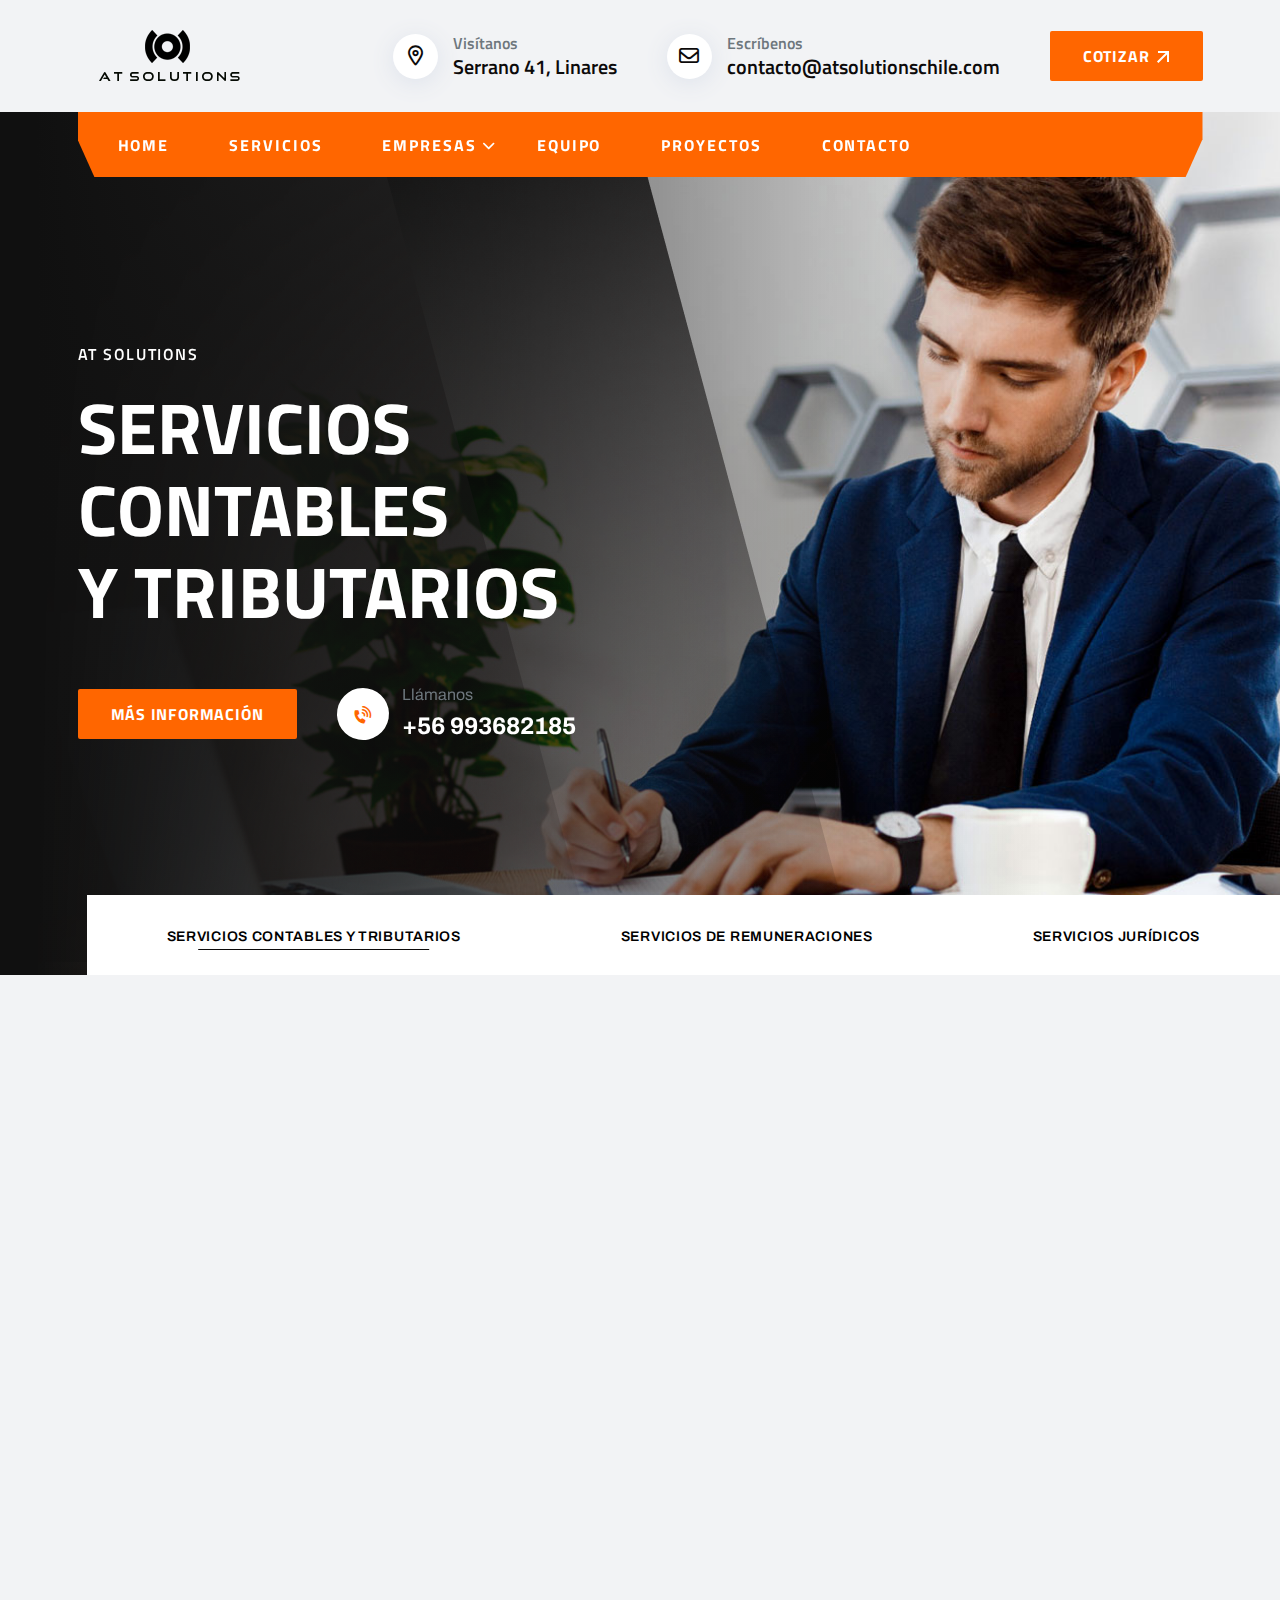
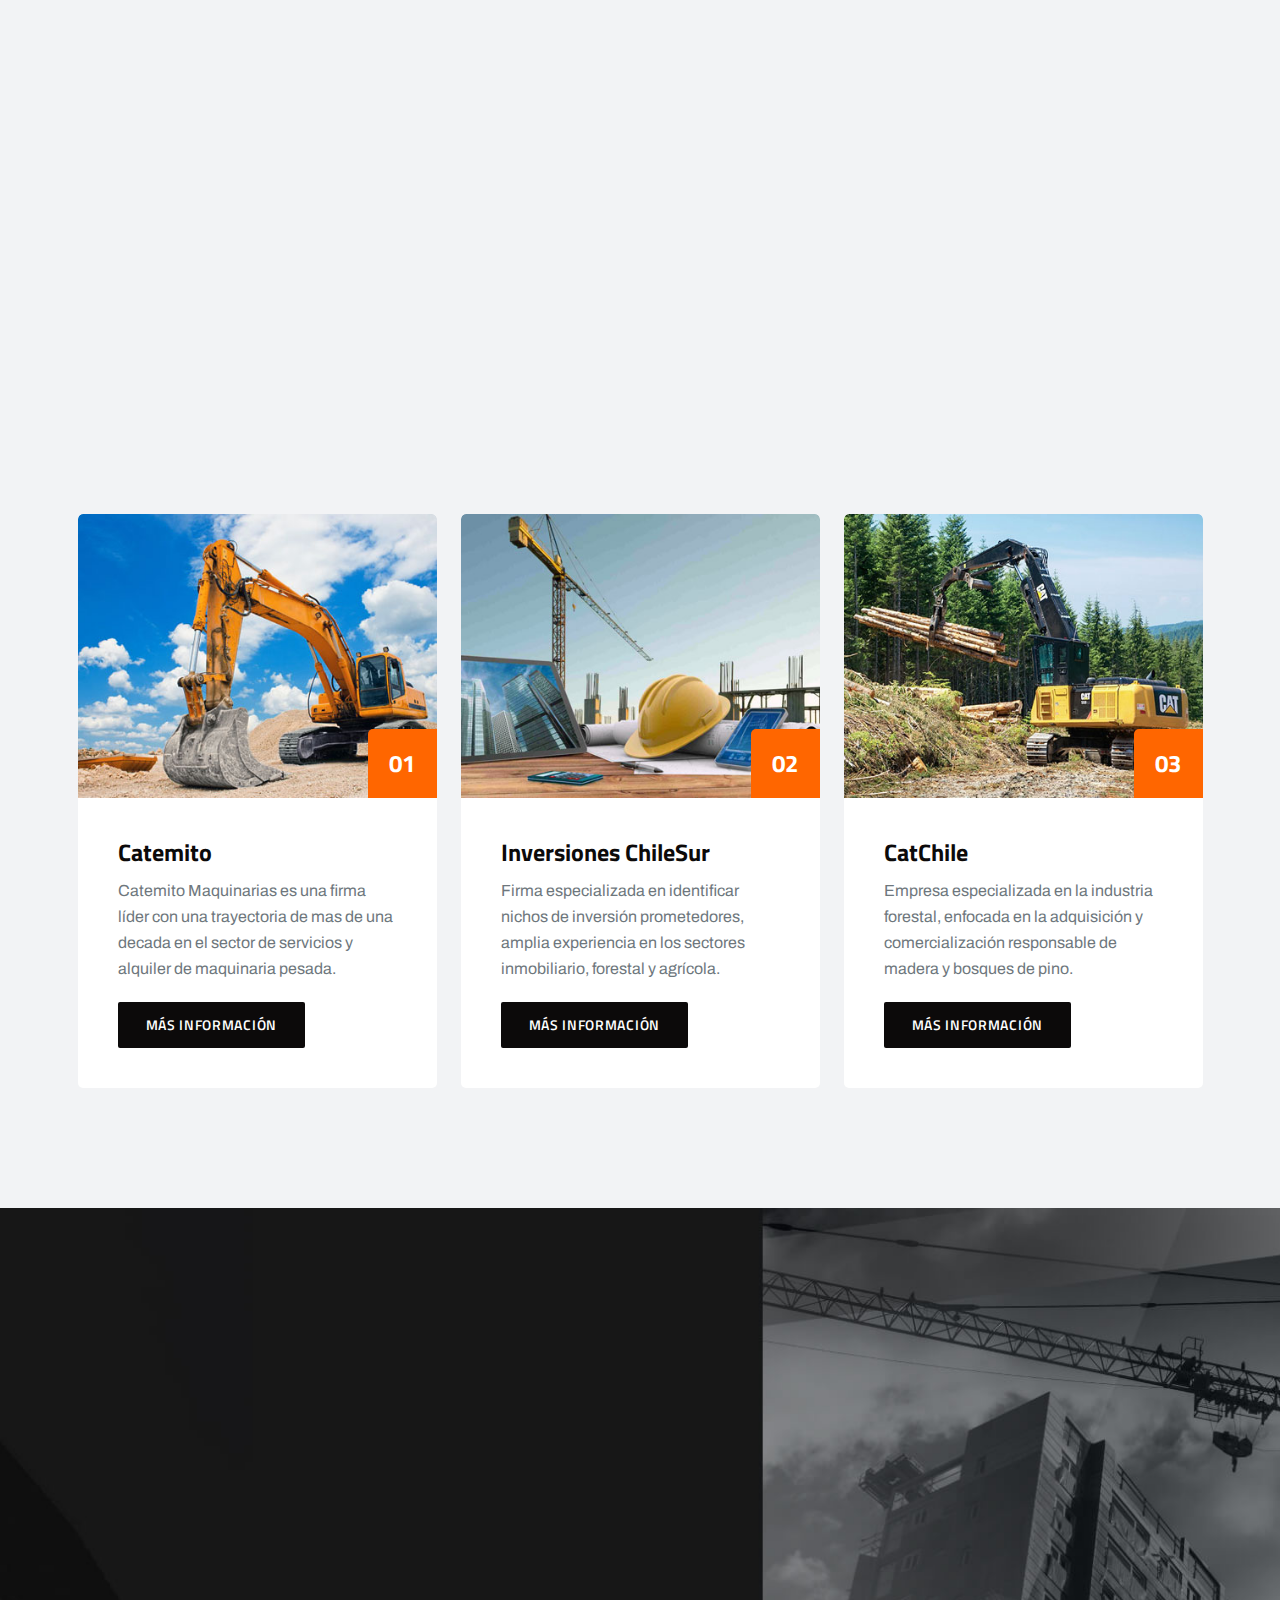
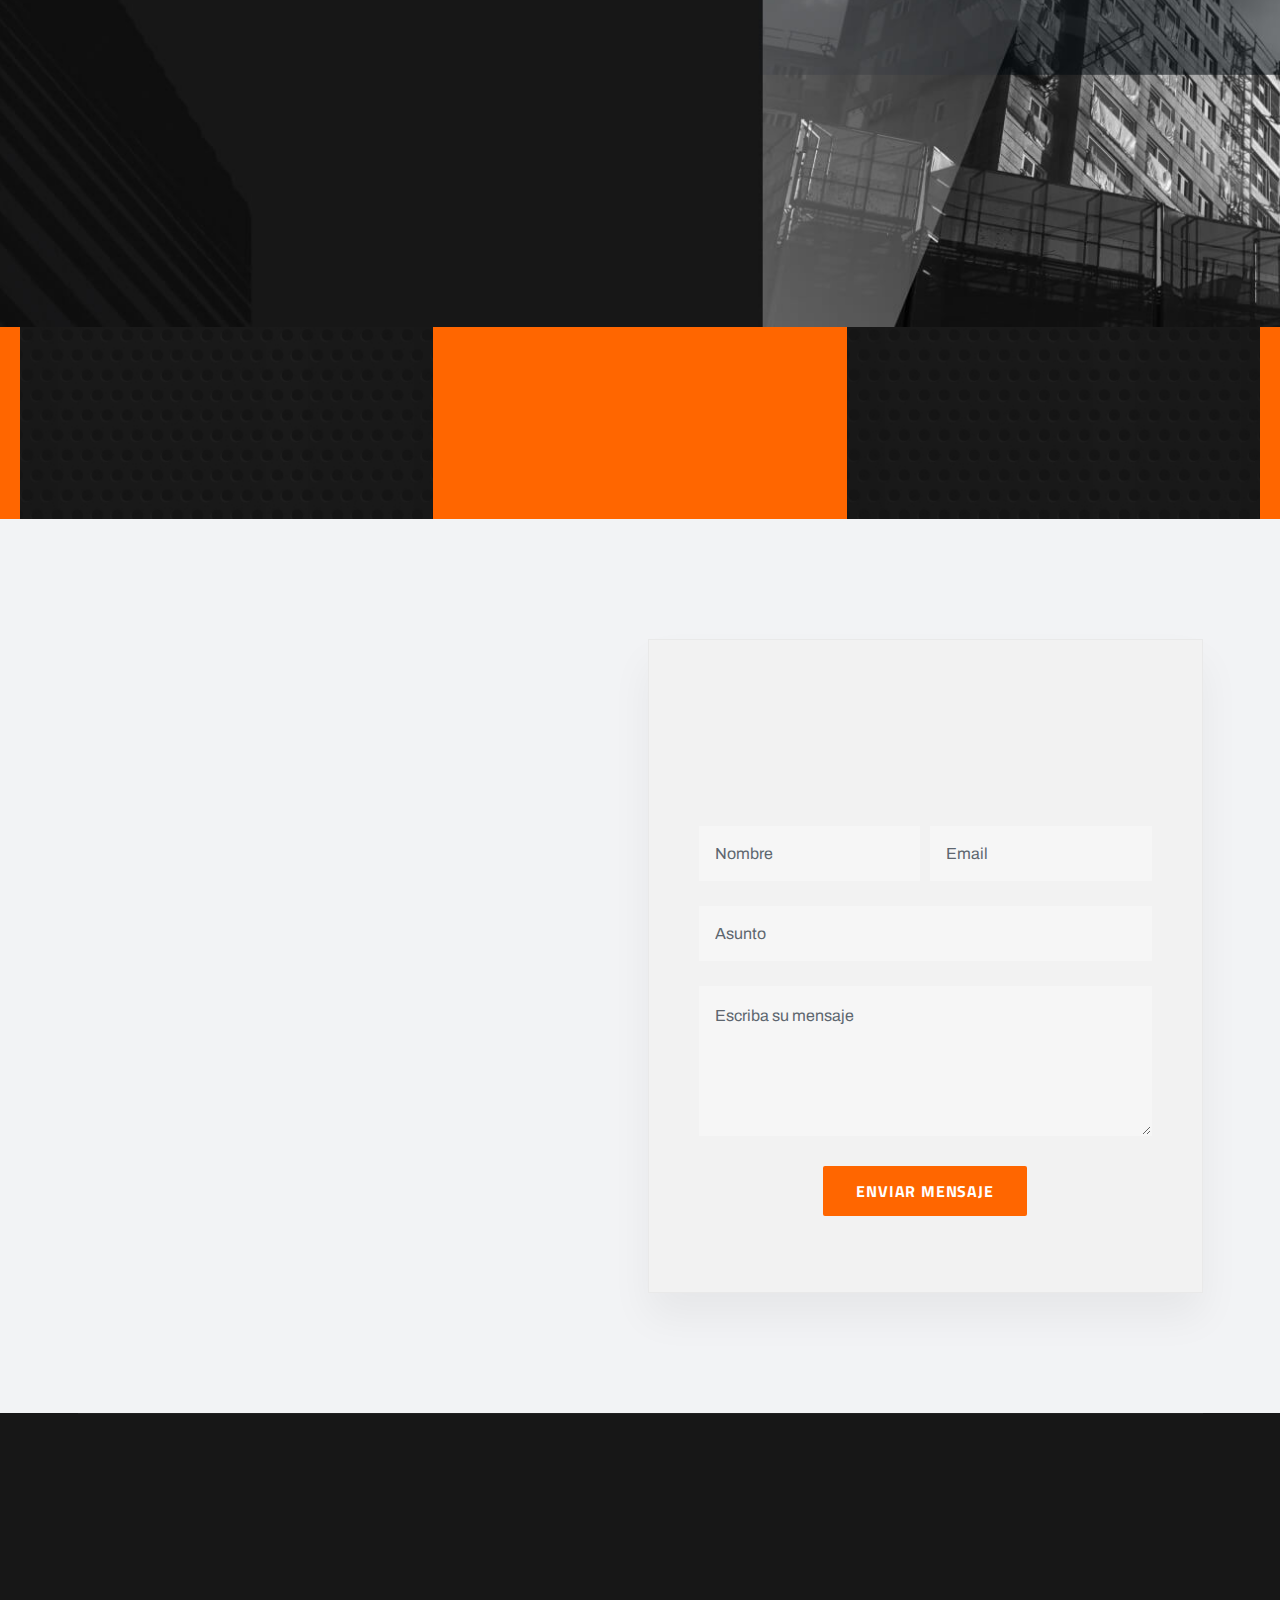
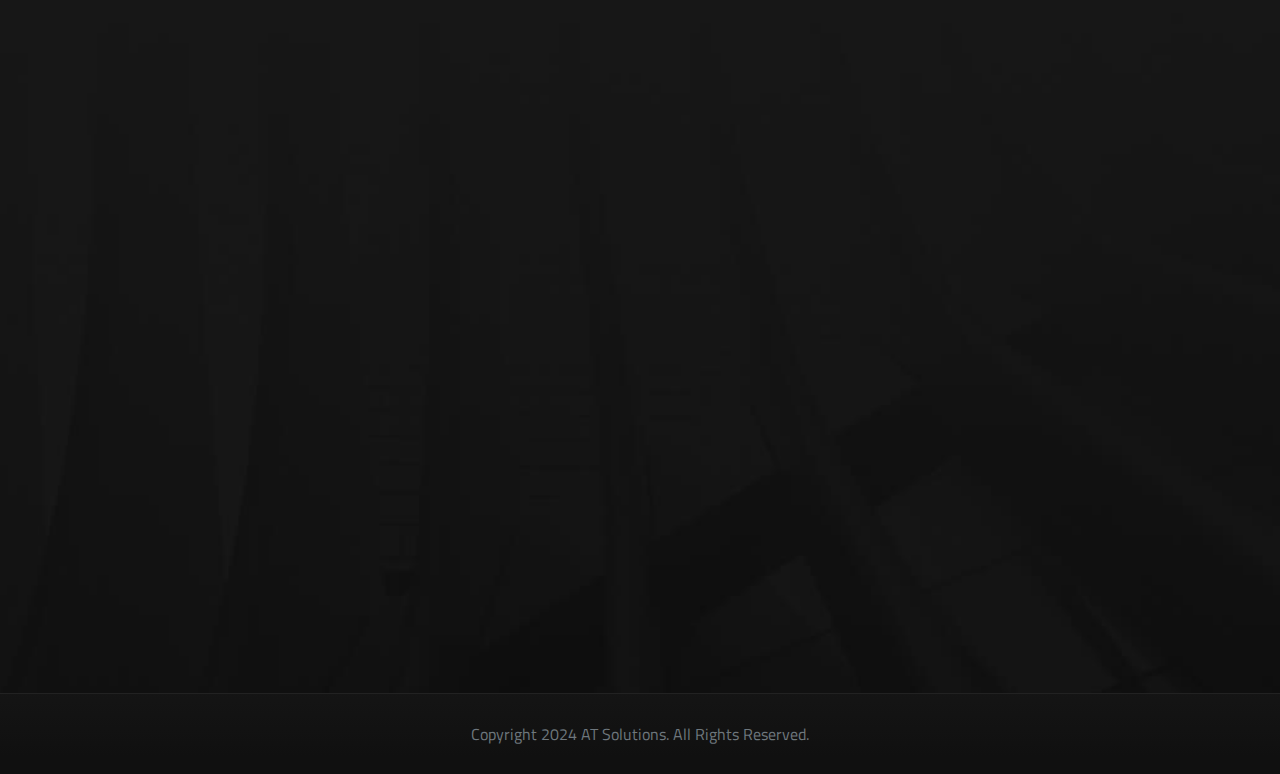
==== commit 114b954f: "change email" ====
--- a/index.html
+++ b/index.html
@@ -5,6 +5,10 @@
   <meta charset="UTF-8" />
   <meta http-equiv="X-UA-Compatible" content="IE=edge" />
   <meta name="viewport" content="width=device-width, initial-scale=1.0" />
+  <meta name="keywords" content="servicios contables y tributarios, servicios de remuneraciones, servicios jurídicos">
+  <meta name="description"
+    content="Buscamos dar soluciones eficientes y oportunas a nuestros clientes, en las áreas Administrativas, Operacionales, Recursos Humanos, Contabilidad y Jurídicas. Velando por el buen uso de las tecnologías de información, en beneficio de una mejor gestión.">
+
 
   <!-- favicon -->
   <link rel="shortcut icon" type="image/x-icon" href="assets/images/favicon.ico" />
@@ -61,7 +65,7 @@
                   </div>
                   <div class="info">
                     <span>Escríbenos</span>
-                    <a href="mailto:atsolutionsc@gmail.com">atsolutionsc@gmail.com</a>
+                    <a href="mailto:contacto@atsolutionschile.com">contacto@atsolutionschile.com</a>
                   </div>
                 </div>
                 <!-- single map area -->
@@ -883,6 +887,19 @@
                   buen uso de las tecnologías de información, en beneficio de
                   una mejor gestión.
                 </p>
+
+                <!-- Social network options -->
+                <div class="social-wrapper-one">
+                  <ul>
+                    <li>
+                      <a href="https://www.instagram.com/atsolutionschile">
+                        <i class="fa-brands fa-instagram"></i>
+                      </a>
+                    </li>
+                  </ul>
+                </div>
+
+
               </div>
             </div>
             <div class="single-footer-inner" data-sal="slide-up" data-sal-delay="350" data-sal-duration="800">
@@ -934,7 +951,7 @@
                     <div class="icon">
                       <i class="fa-sharp fa-regular fa-envelope"></i>
                     </div>
-                    <a href="#" class="number"> atsolutionsc@gmail.com </a>
+                    <a href="#" class="number"> contacto@atsolutionschile.com </a>
                   </div>
                   <div class="single">
                     <div class="icon">
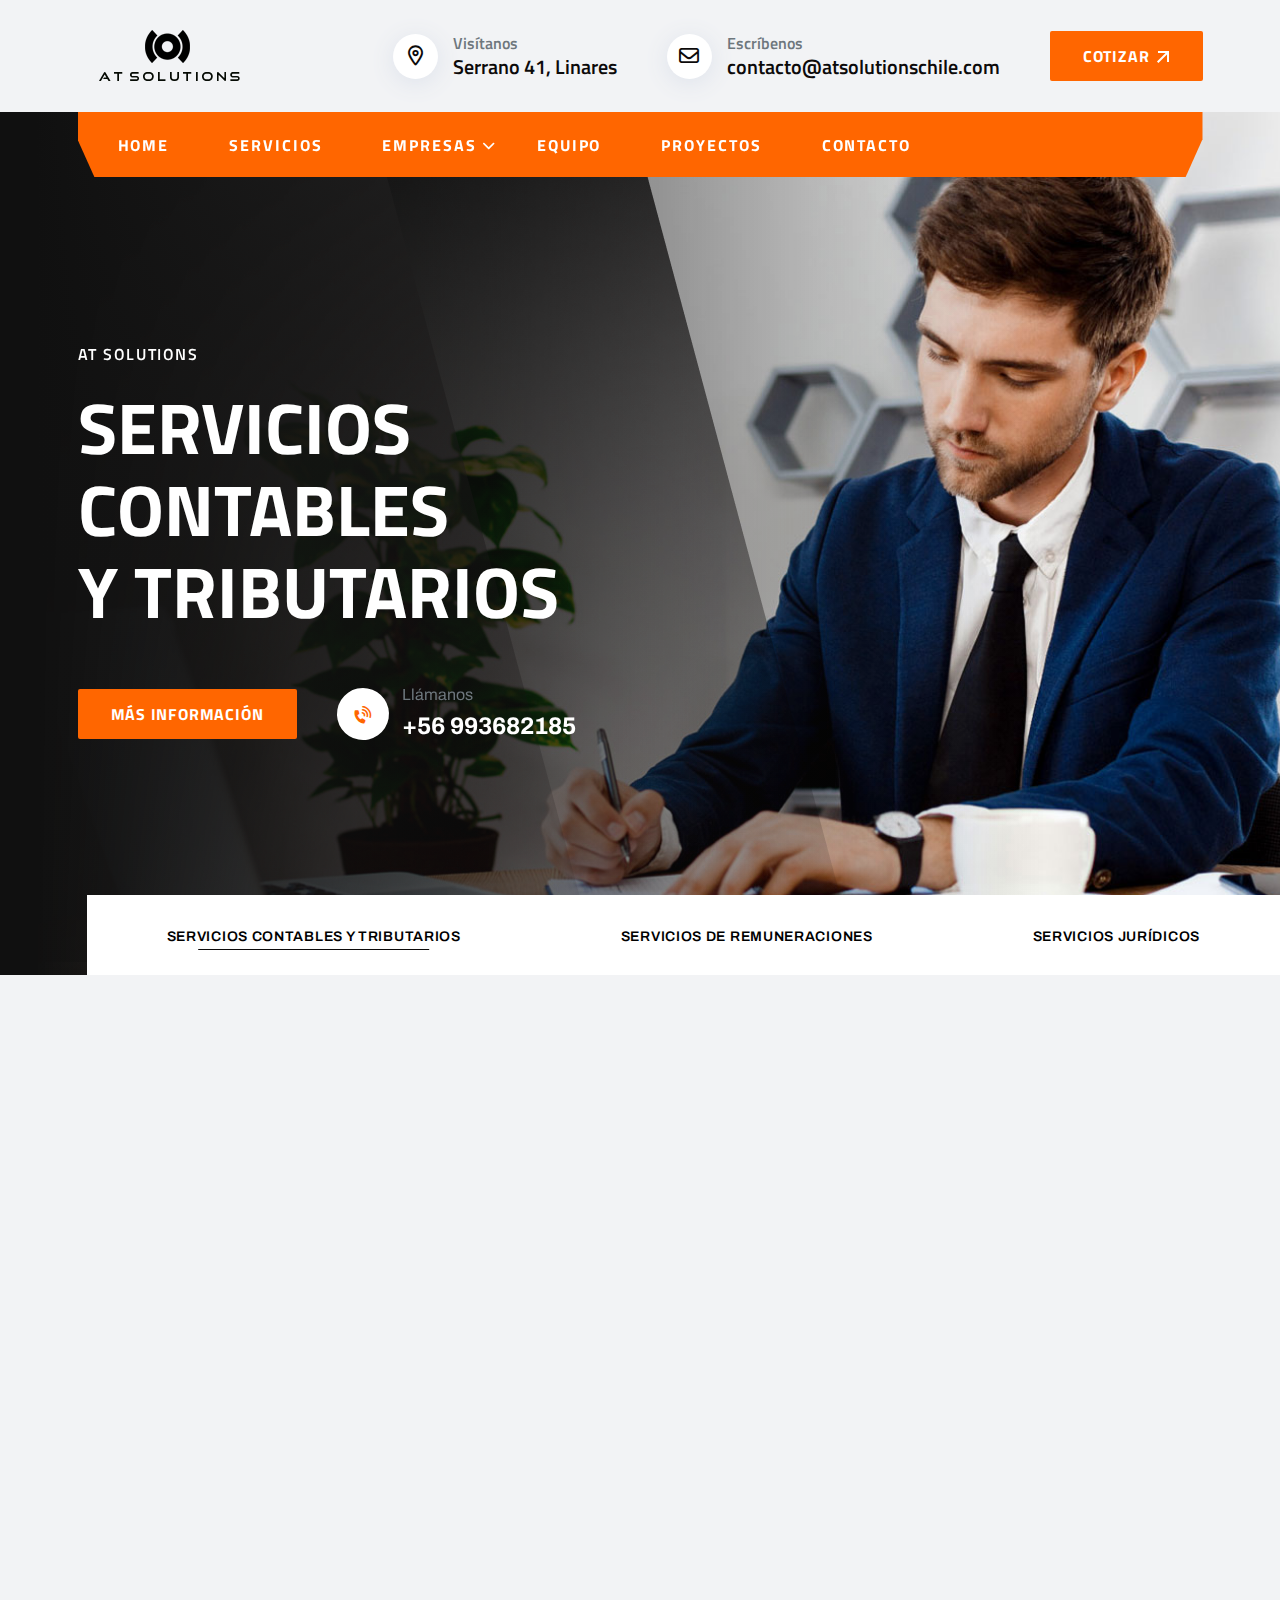
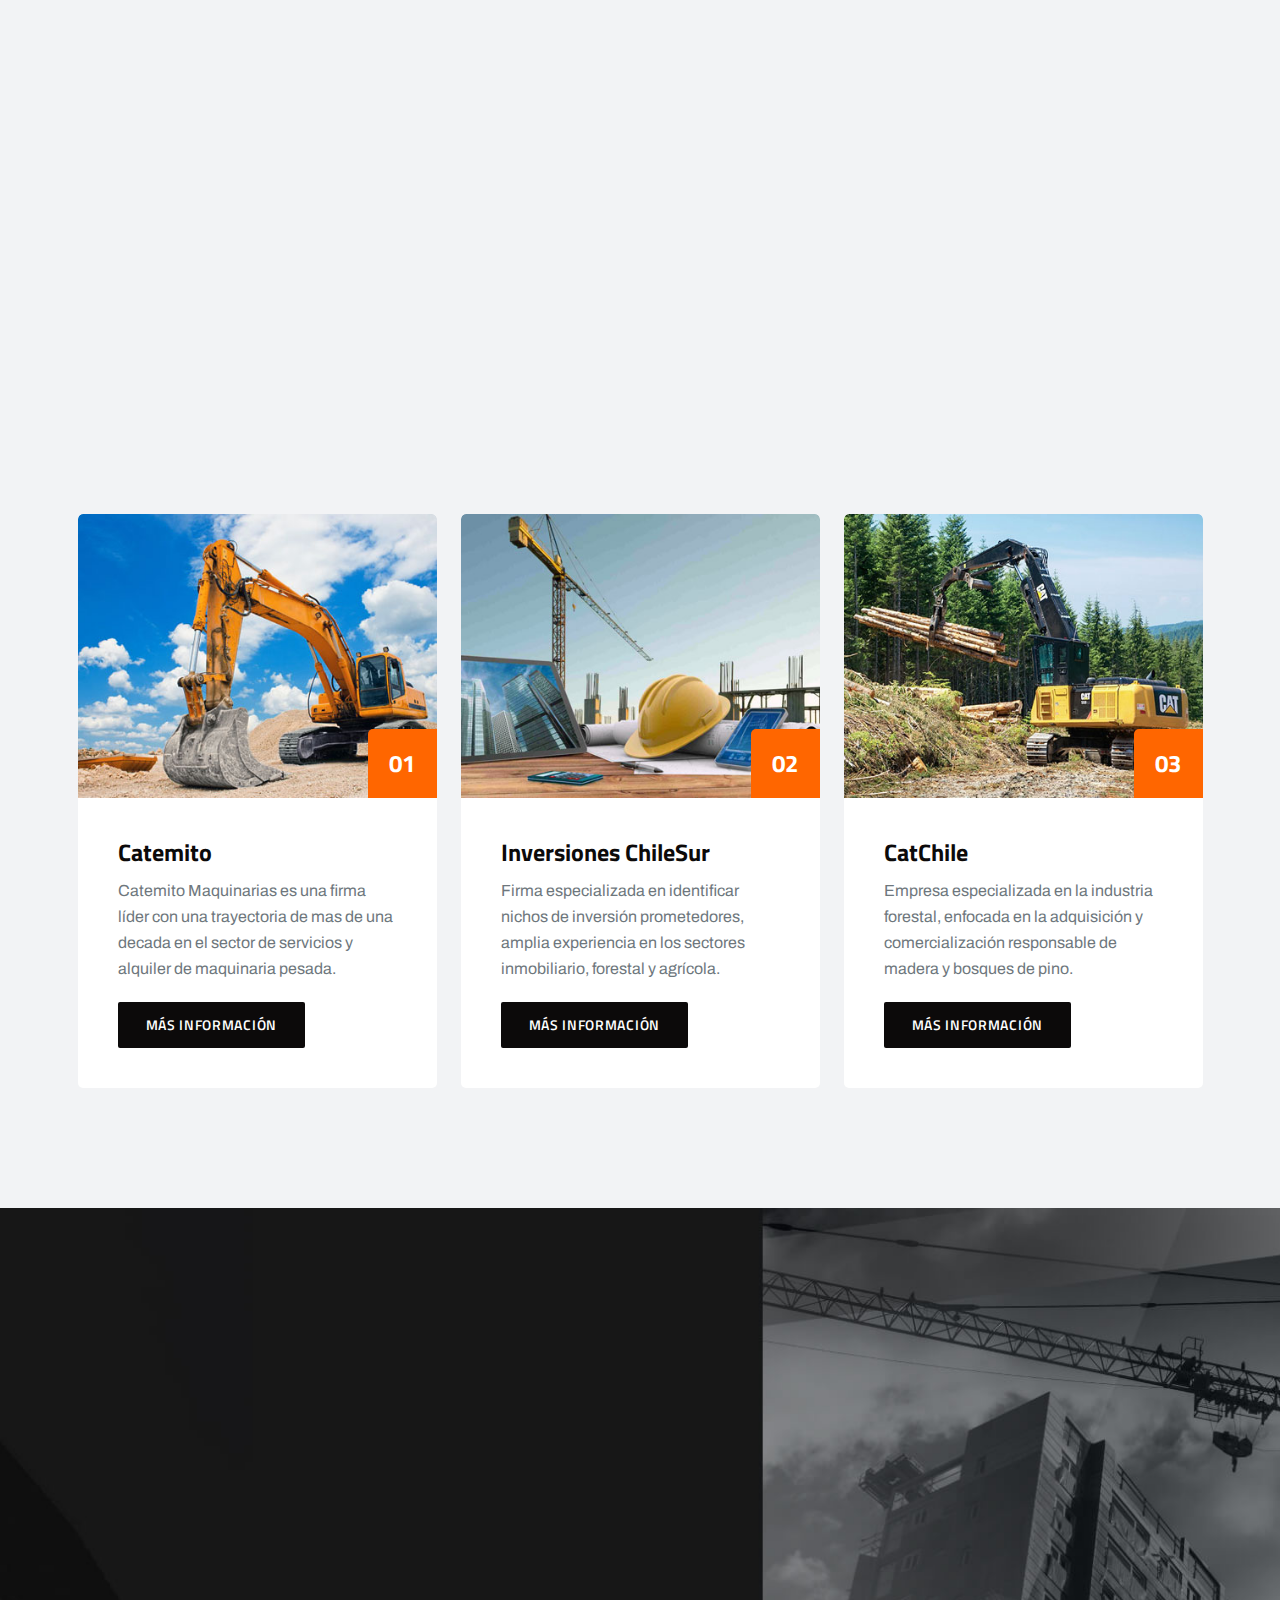
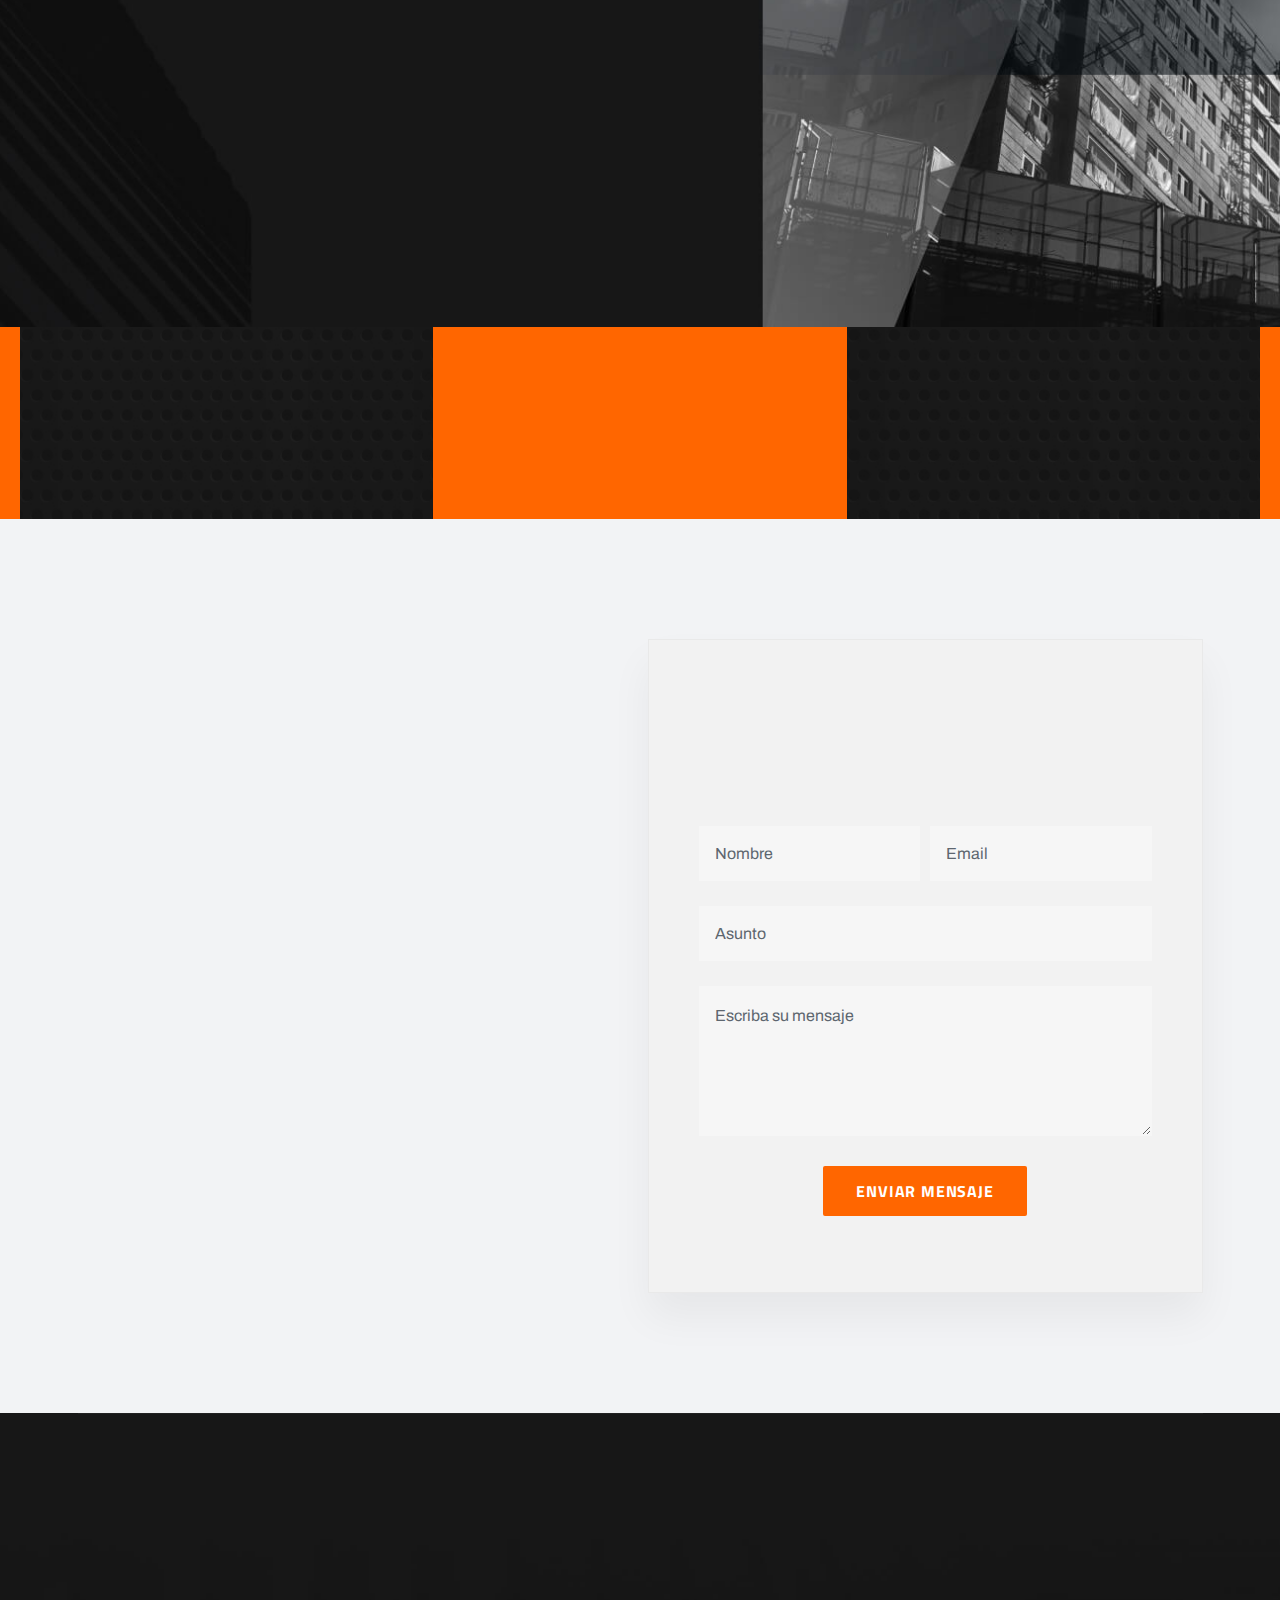
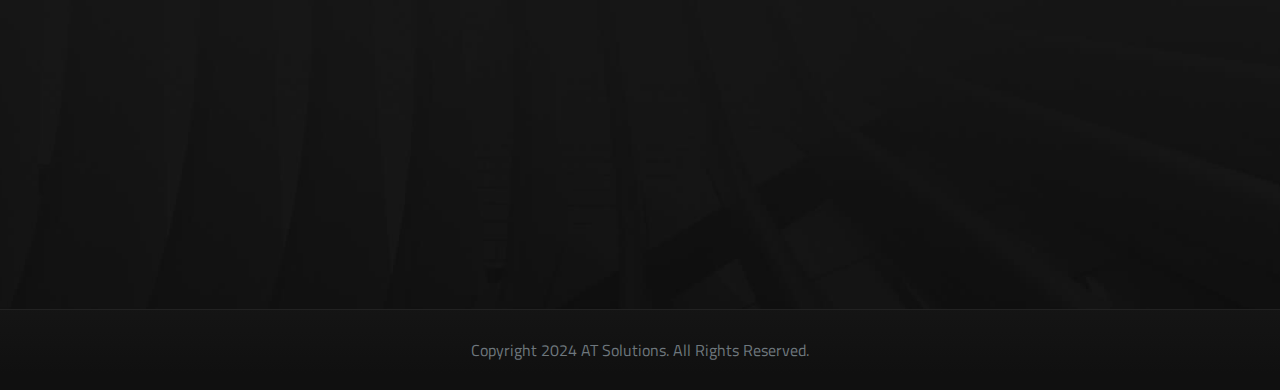
==== commit d84e2113: "email size" ====
--- a/index.html
+++ b/index.html
@@ -5,9 +5,20 @@
   <meta charset="UTF-8" />
   <meta http-equiv="X-UA-Compatible" content="IE=edge" />
   <meta name="viewport" content="width=device-width, initial-scale=1.0" />
-  <meta name="keywords" content="servicios contables y tributarios, servicios de remuneraciones, servicios jurídicos">
+  <meta name="keywords"
+    content="servicios contables, servicios tributarios, servicios de remuneraciones, servicios jurídicos">
   <meta name="description"
-    content="Buscamos dar soluciones eficientes y oportunas a nuestros clientes, en las áreas Administrativas, Operacionales, Recursos Humanos, Contabilidad y Jurídicas. Velando por el buen uso de las tecnologías de información, en beneficio de una mejor gestión.">
+    content="Soluciones eficientes y oportunas en Administración, Operaciones, Recursos Humanos, Contabilidad y Jurídica, beneficiando la gestión con tecnologías de información.">
+
+  <meta property="og:title" content="AT Solutions Chile">
+  <meta property="og:description"
+    content="Soluciones eficientes y oportunas en Administración, Operaciones, Recursos Humanos, Contabilidad y Jurídica, beneficiando la gestión con tecnologías de información.">
+  <meta property="og:image" content="https://www.atsolutionschile.com/assets/images/social/atsolutionschile.jpg">
+  <meta property="og:url" content="https://www.atsolutionschile.com/">
+  <meta property="og:type" content="website">
+  <meta property="og:locale" content="es_ES">
+  <meta property="og:site_name" content="AT Solutions Chile">
+
 
 
   <!-- favicon -->
@@ -951,7 +962,7 @@
                     <div class="icon">
                       <i class="fa-sharp fa-regular fa-envelope"></i>
                     </div>
-                    <a href="#" class="number"> contacto@atsolutionschile.com </a>
+                    <a href="#" class="number" style="font-size: 14px;"> contacto@atsolutionschile.com </a>
                   </div>
                   <div class="single">
                     <div class="icon">
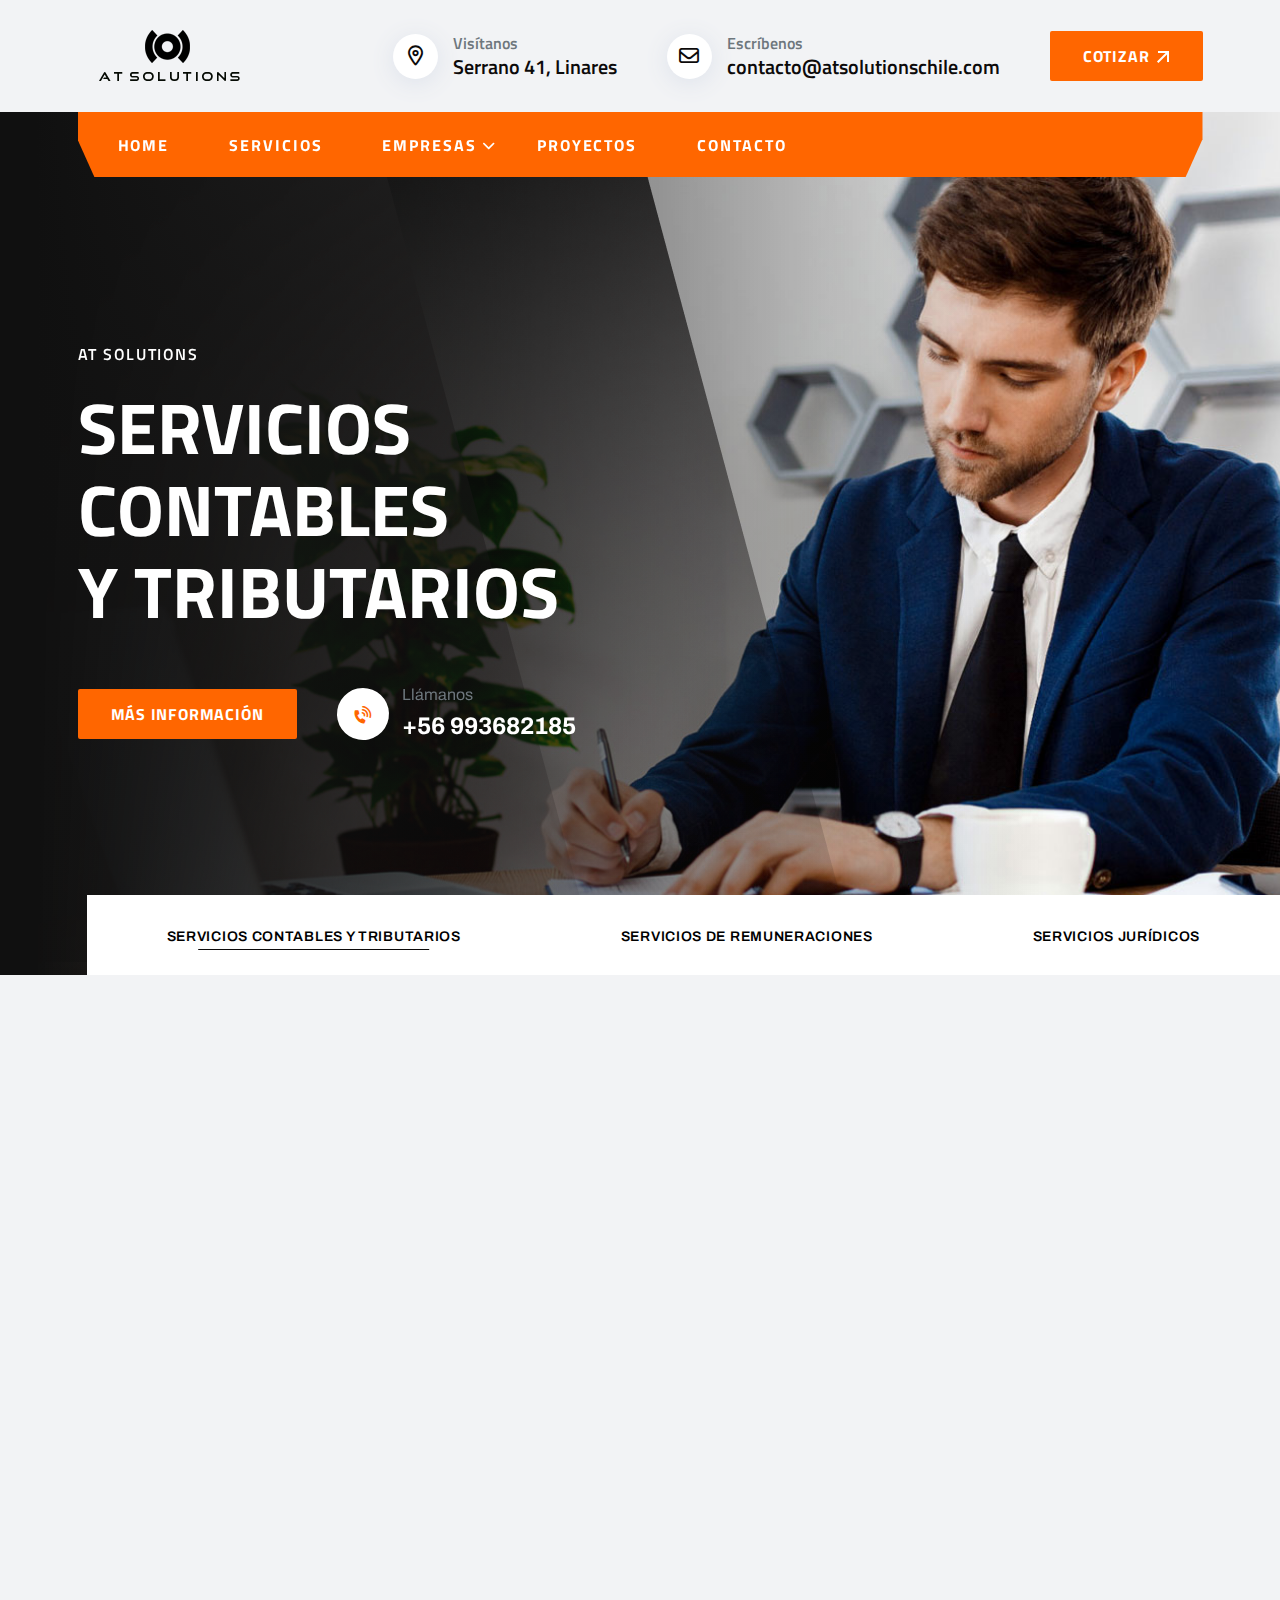
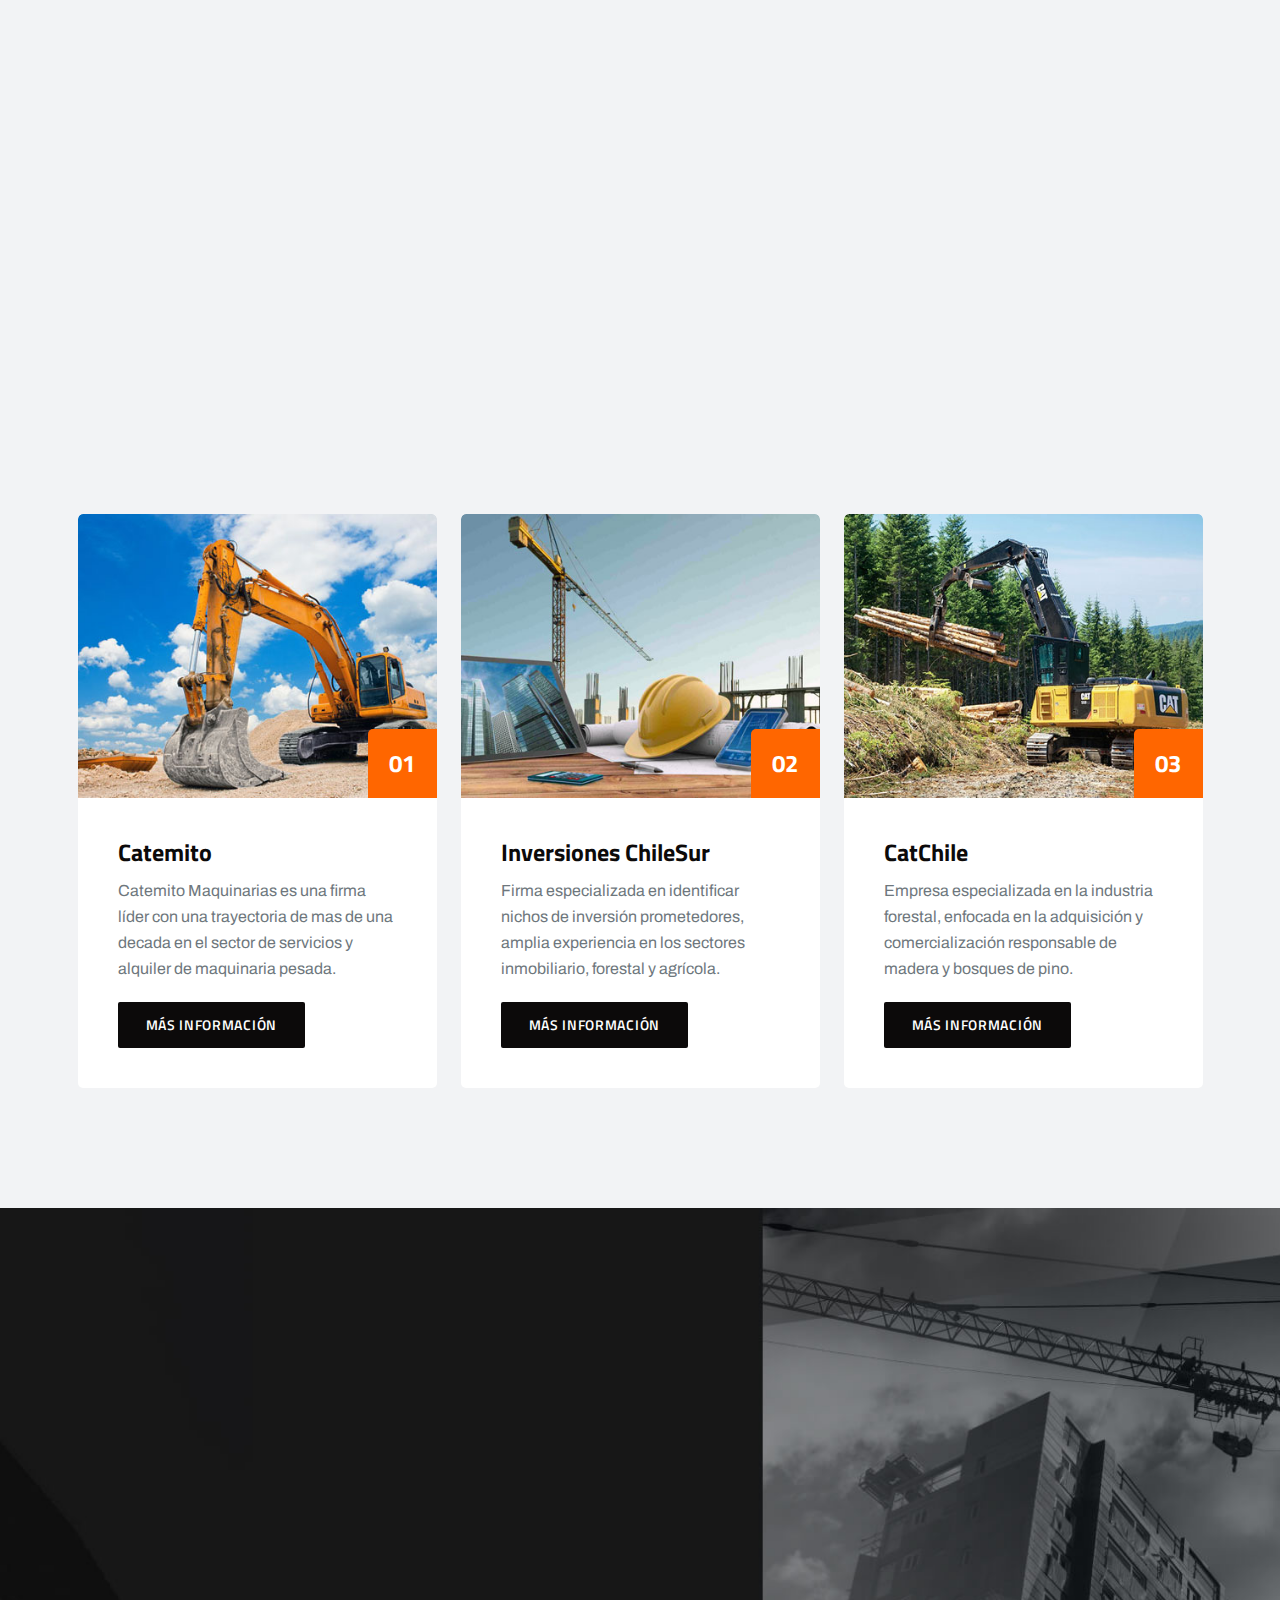
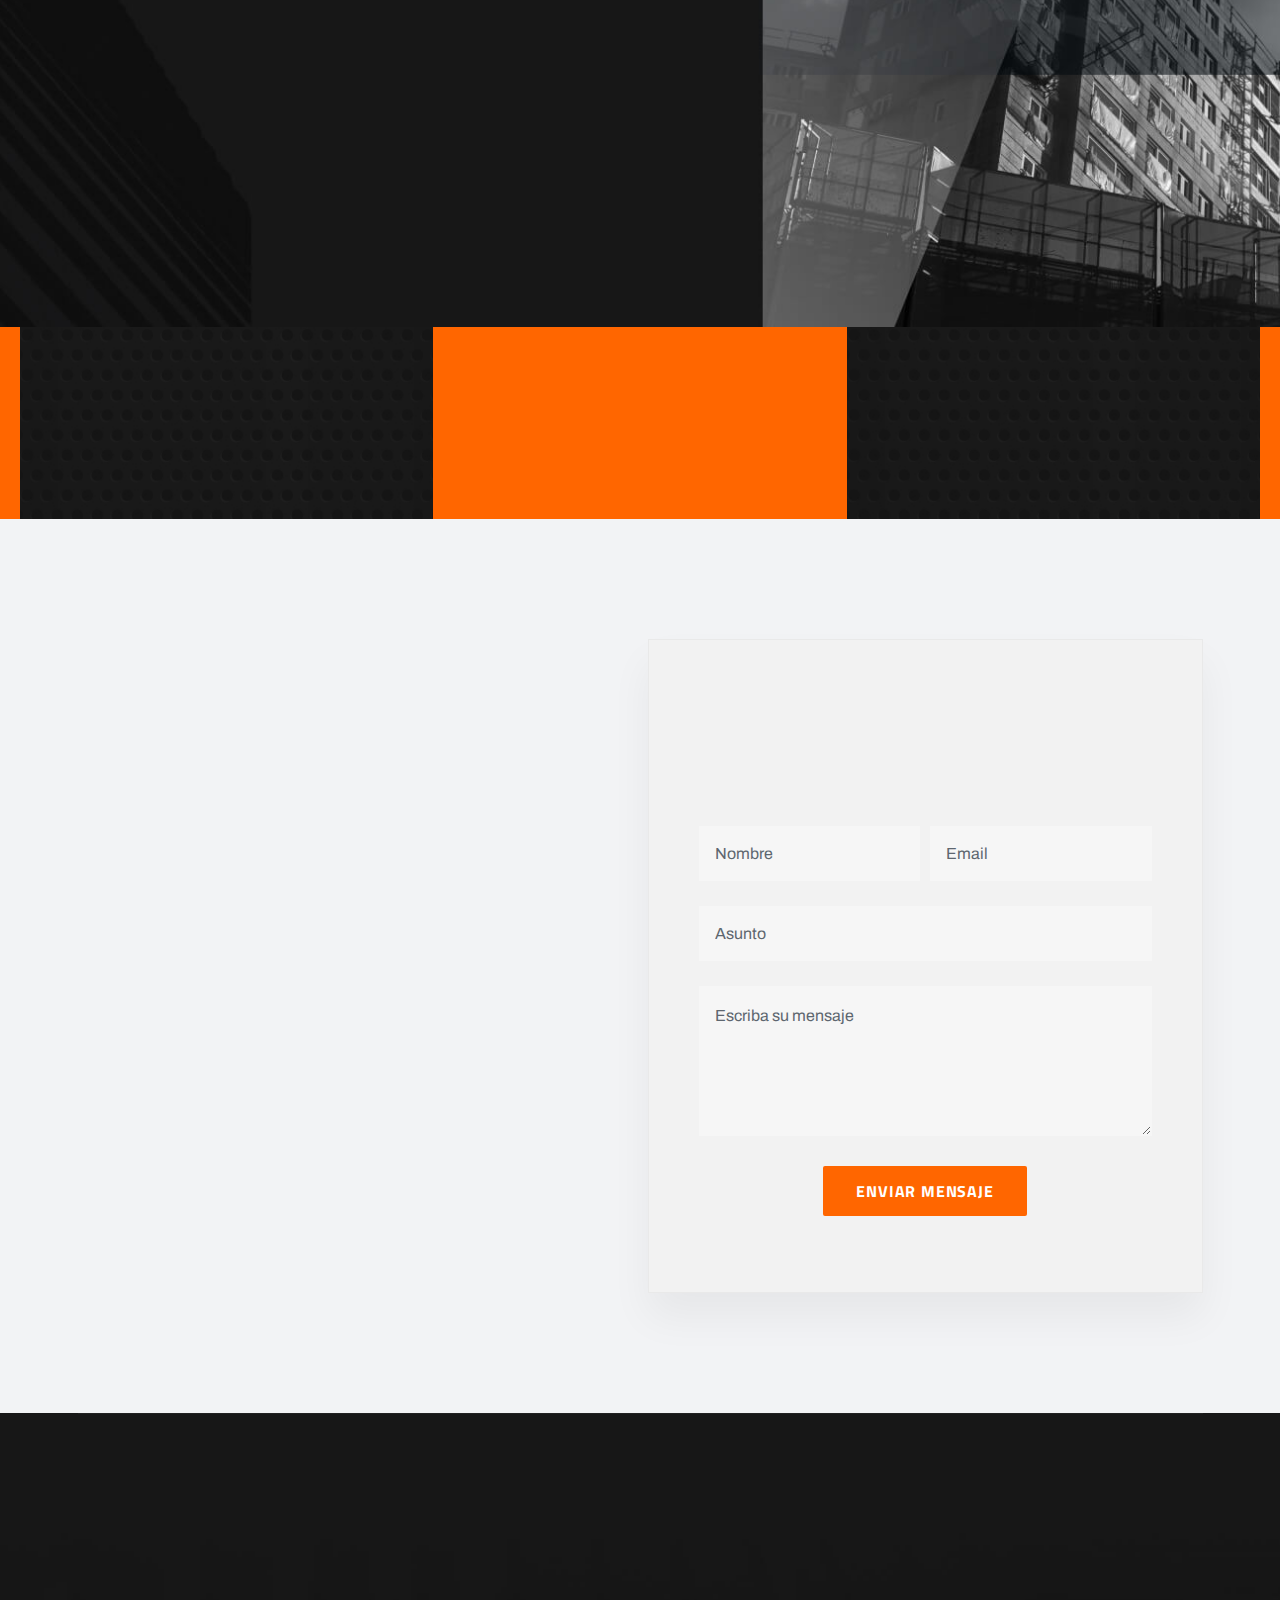
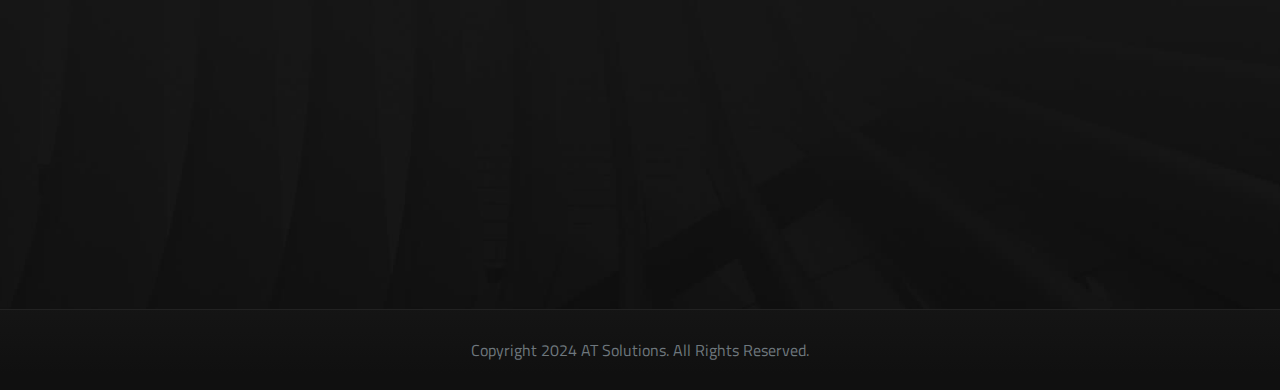
==== commit 2da0fab9: "Menu and style of service cards corrected" ====
--- a/index.html
+++ b/index.html
@@ -137,9 +137,6 @@
                         </ul>
                       </li>
                       <li class="menu-item">
-                        <a class="nav-item" href="#equipo">Equipo</a>
-                      </li>
-                      <li class="menu-item">
                         <a class="nav-item" href="#project">Proyectos</a>
                       </li>
                       <li class="menu-item">
@@ -216,9 +213,6 @@
             </ul>
           </li>
           <li>
-            <a href="#equipo" class="main">Equipo</a>
-          </li>
-          <li>
             <a href="#project" class="main">Proyectos</a>
           </li>
 
@@ -399,7 +393,7 @@
                     fill="#FF6600" />
                 </svg>
               </div>
-              <h4 class="title">Servicios Contables y Tributarios</h4>
+              <h4 class="title" style="font-size: 23px;">Servicios Contables y Tributarios</h4>
               <p class="disc">
                 La contabilidad es un pilar fundamental que proporciona
                 información financiera valiosa, que ayuda a las organizaciones
@@ -486,7 +480,7 @@
 			c10.028,1.706,20.318,1.444,30.4,0.39V405.05z" fill="#FF6600" />
                 </svg>
               </div>
-              <h4 class="title">Servicios de Remuneraciones</h4>
+              <h4 class="title" style="font-size: 23px;">Servicios de Remuneraciones</h4>
               <p class="disc">
                 Proporcionar cálculos precisos de remuneraciones y
                 cotizaciones previsionales es fundamental para brindar
@@ -539,7 +533,8 @@
                     fill="#FF6600" />
                 </svg>
               </div>
-              <h4 class="title">Servicios Jurídicos<br /><br /></h4>
+              <h4 class="title" style="font-size: 23px;">Servicios Jurídicos<span
+                  style="color: #ffffff;">.................</span></h4>
               <p class="disc">
                 Tenemos un equipo legal especializado para adaptarse a las
                 necesidades de cada empresa, brindando apoyo en su crecimiento
@@ -928,10 +923,6 @@
                   <a href="#companie" class="single">
                     <i class="fa-sharp fa-solid fa-right"></i>
                     Empresas
-                  </a>
-                  <a href="#equipo" class="single">
-                    <i class="fa-sharp fa-solid fa-right"></i>
-                    Equipo
                   </a>
                   <a href="#contact" class="single">
                     <i class="fa-sharp fa-solid fa-right"></i>
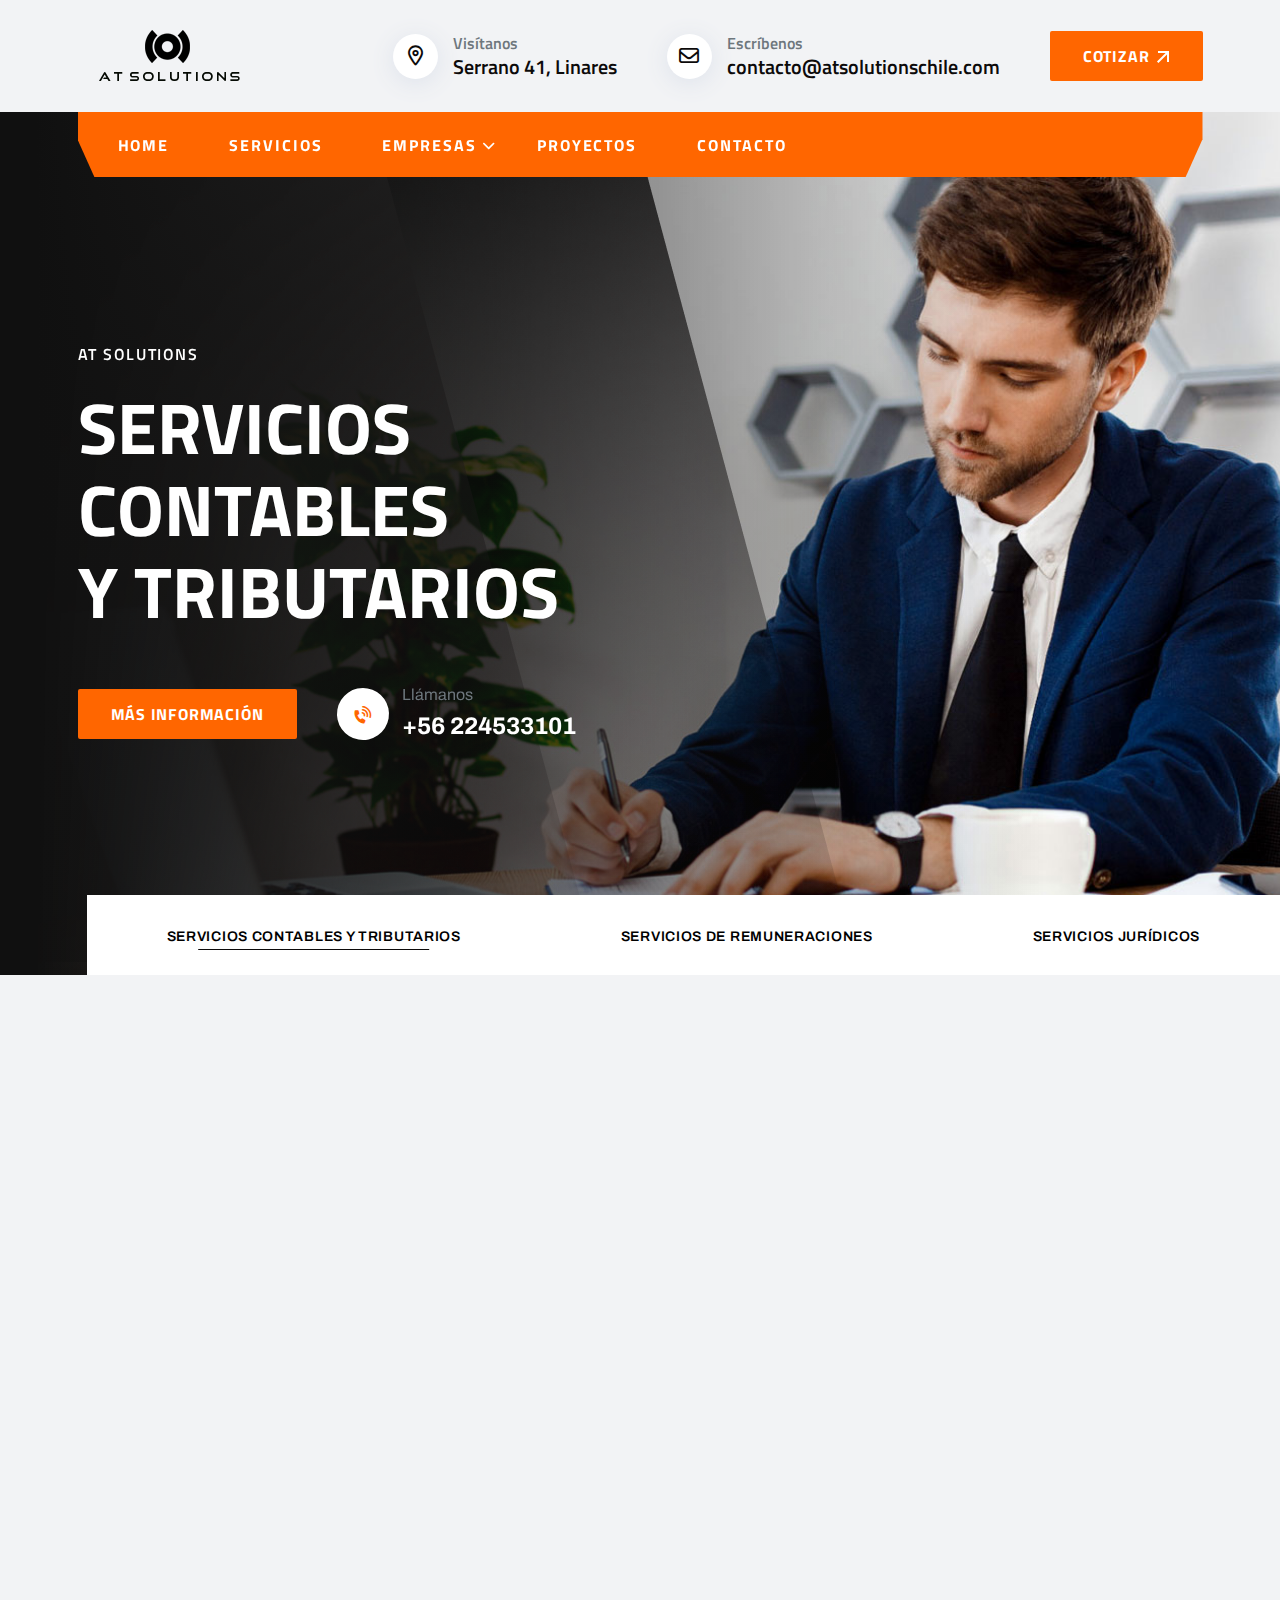
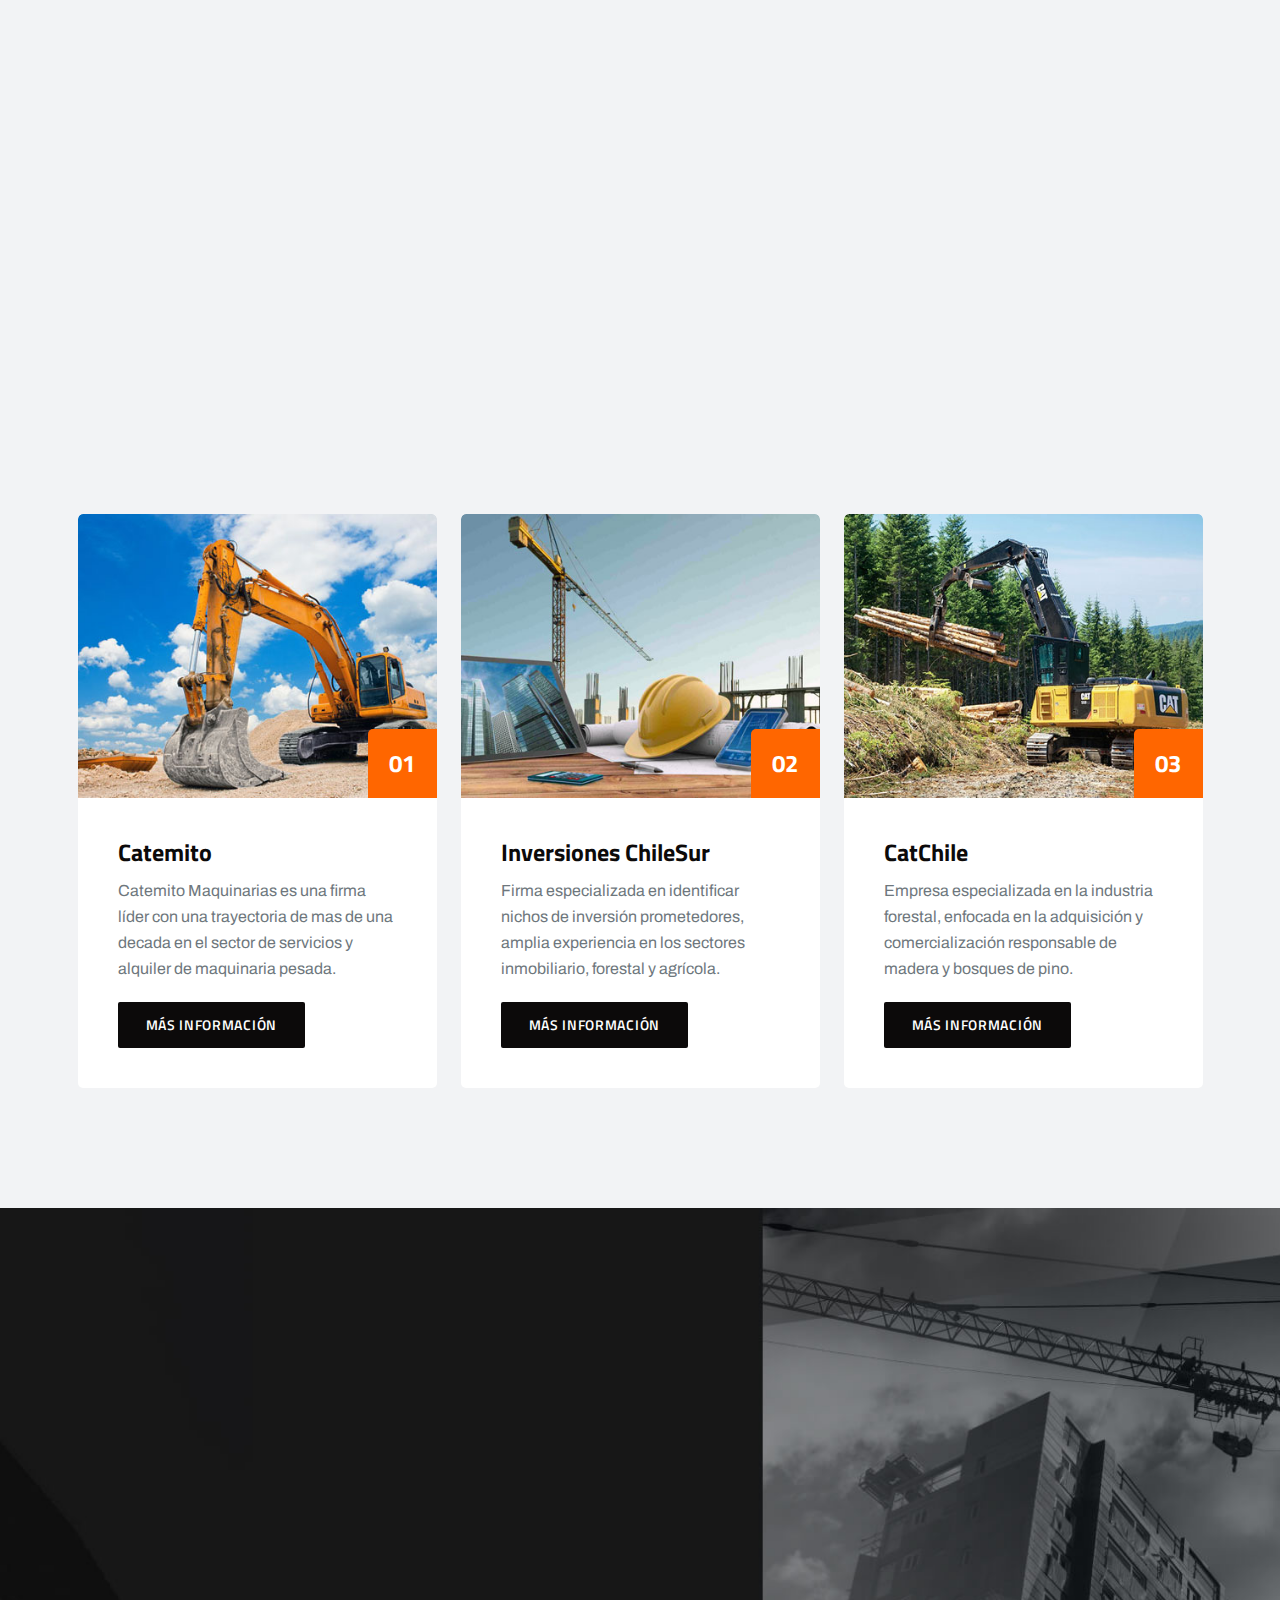
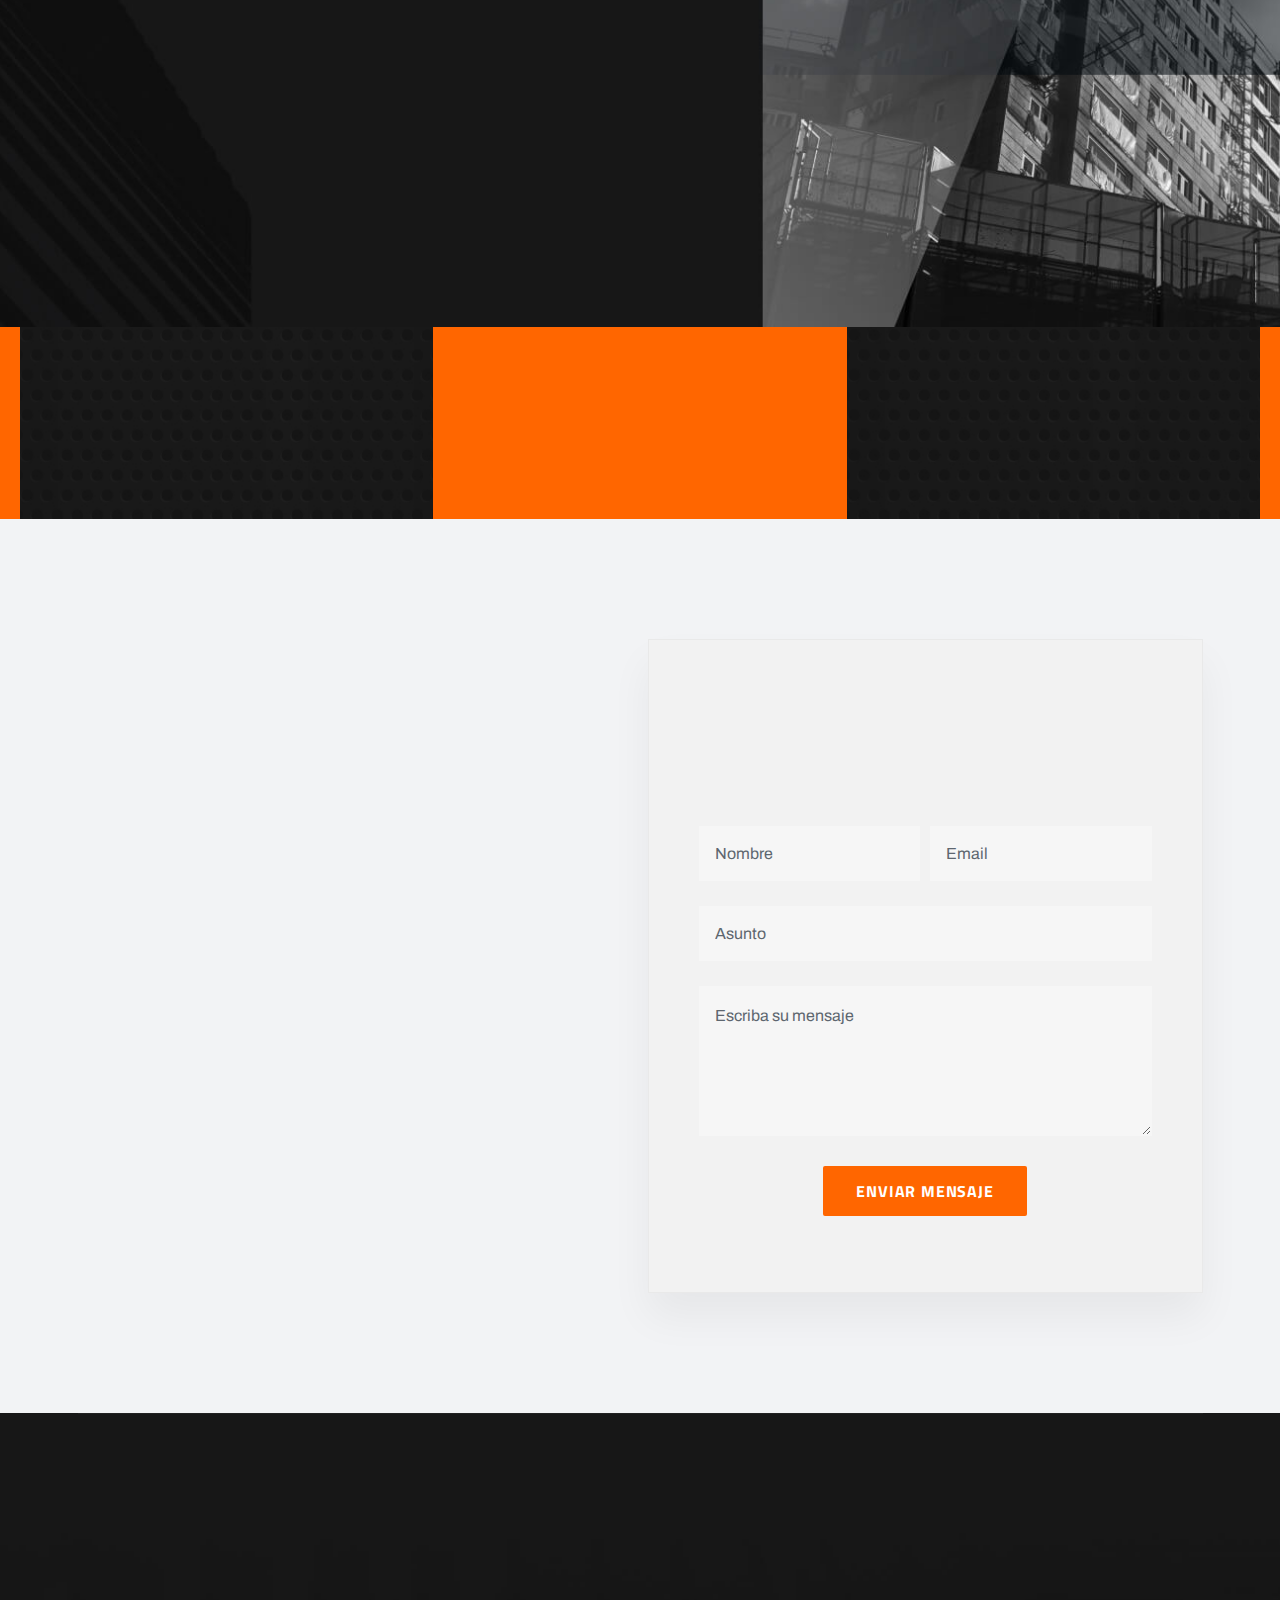
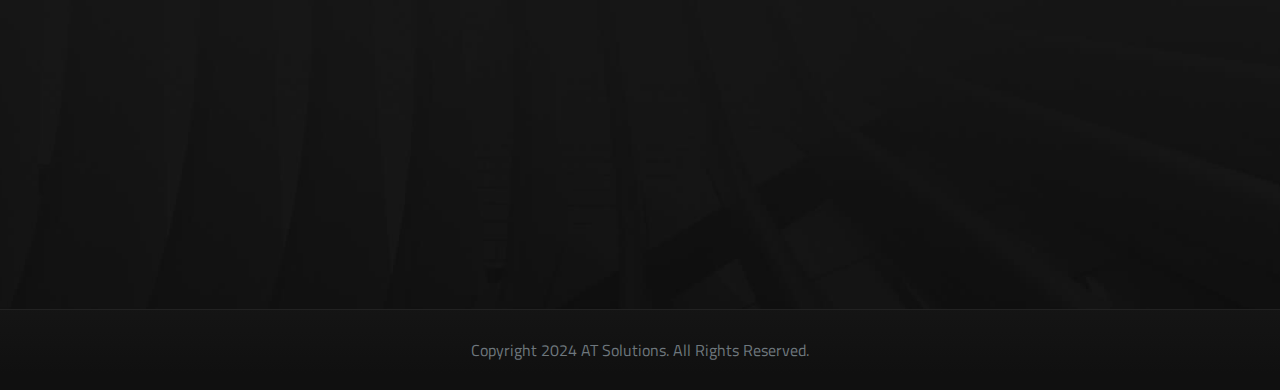
==== commit 50881aaa: "Change phone number" ====
--- a/index.html
+++ b/index.html
@@ -261,8 +261,8 @@
                         </div>
                         <div class="detail">
                           <span>Llámanos</span>
-                          <a href="tel:+56993682185" class="number">
-                            +56 993682185
+                          <a href="tel:+56224533101" class="number">
+                            +56 224533101
                           </a>
                         </div>
                       </div>
@@ -301,8 +301,8 @@
                         </div>
                         <div class="detail">
                           <span>Llámanos</span>
-                          <a href="tel:+56993682185" class="number">
-                            +56 993682185
+                          <a href="tel:+56224533101" class="number">
+                            +56 224533101
                           </a>
                         </div>
                       </div>
@@ -342,8 +342,8 @@
                         </div>
                         <div class="detail">
                           <span>Llámanos</span>
-                          <a href="tel:+56993682185" class="number">
-                            +56 993682185
+                          <a href="tel:+56224533101" class="number">
+                            +56 224533101
                           </a>
                         </div>
                       </div>
@@ -799,8 +799,8 @@
               </div>
               <div class="dec-area">
                 <span>Tiene preguntas?</span>
-                <a href="tel:+56993682185">
-                  <h3 class="title">+56 993682185</h3>
+                <a href="tel:+56224533101">
+                  <h3 class="title">+56 224533101</h3>
                 </a>
               </div>
             </div>
@@ -939,8 +939,8 @@
                     <div class="icon">
                       <i class="fa-sharp fa-solid fa-phone"></i>
                     </div>
-                    <a href="tel:+56993682185" class="number">
-                      +56 993682185
+                    <a href="tel:+56224533101" class="number">
+                      +56 224533101
                     </a>
                   </div>
                   <!--  <div class="single">
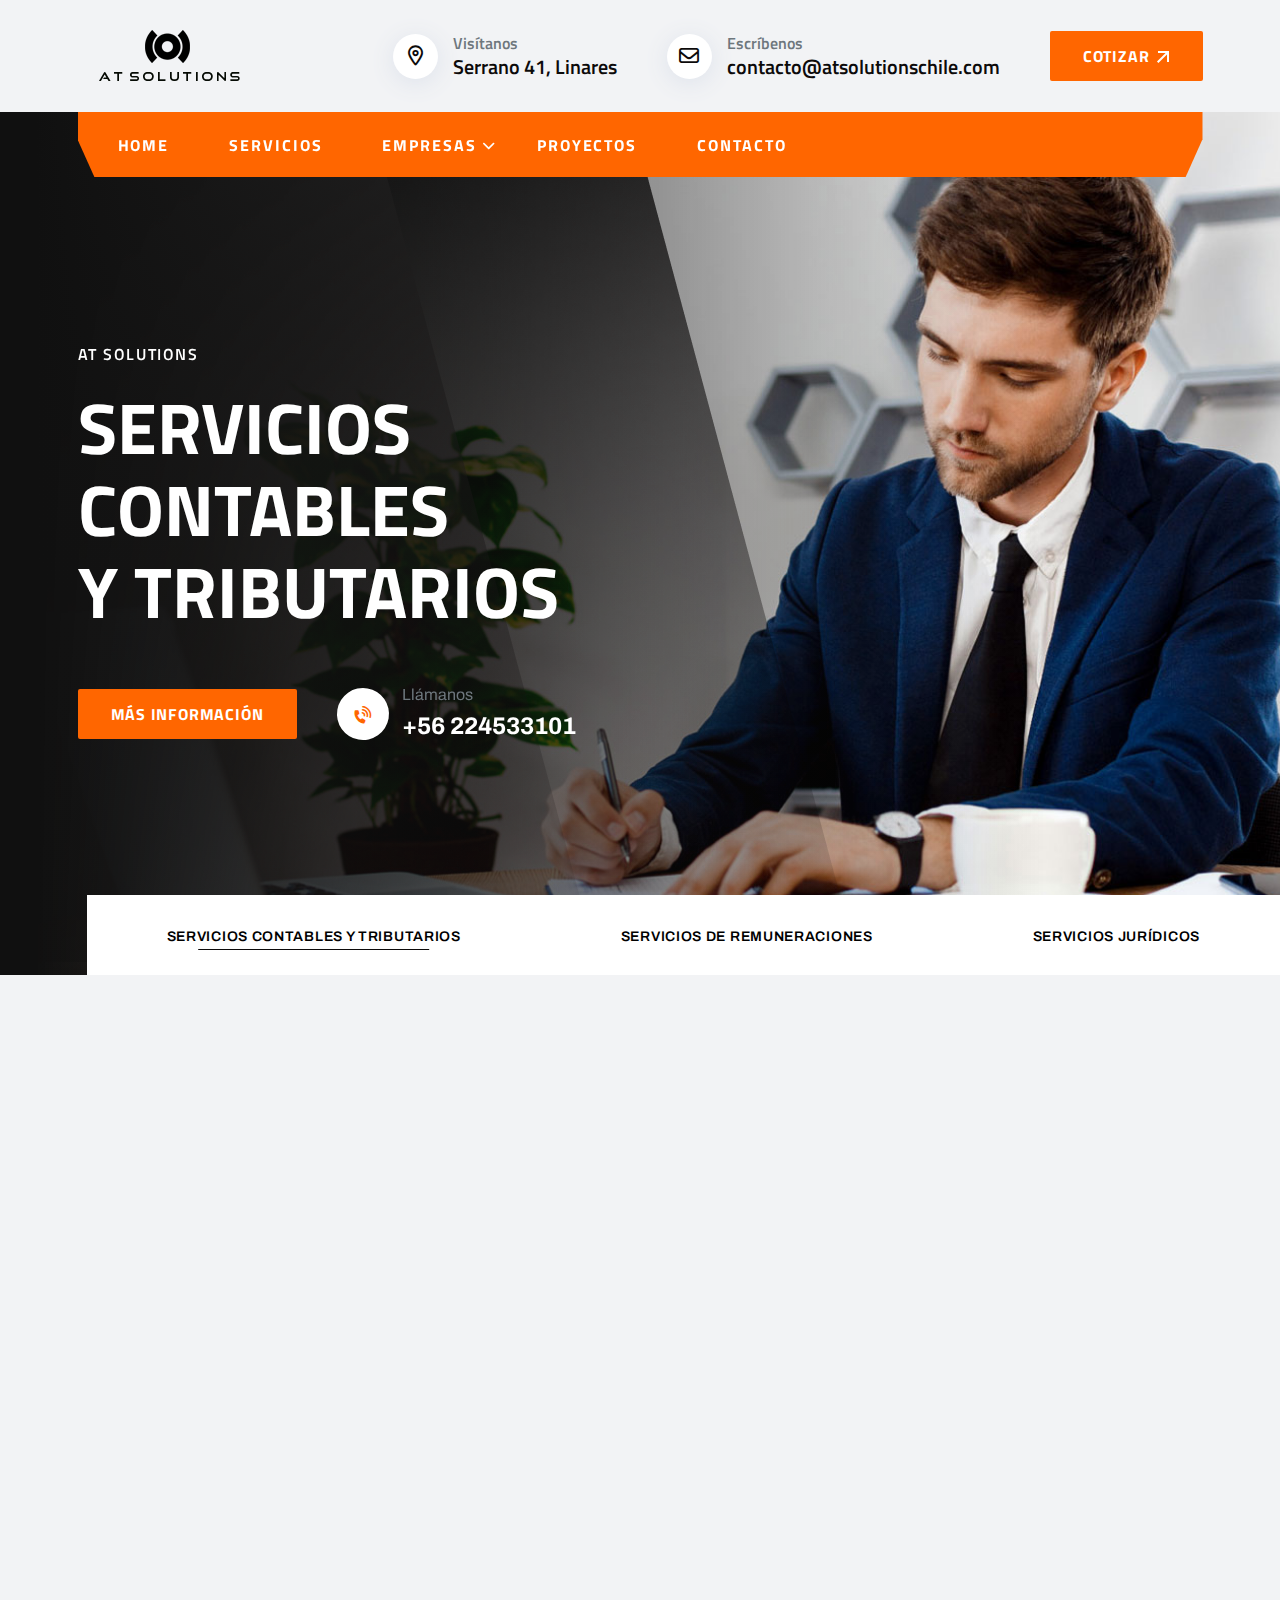
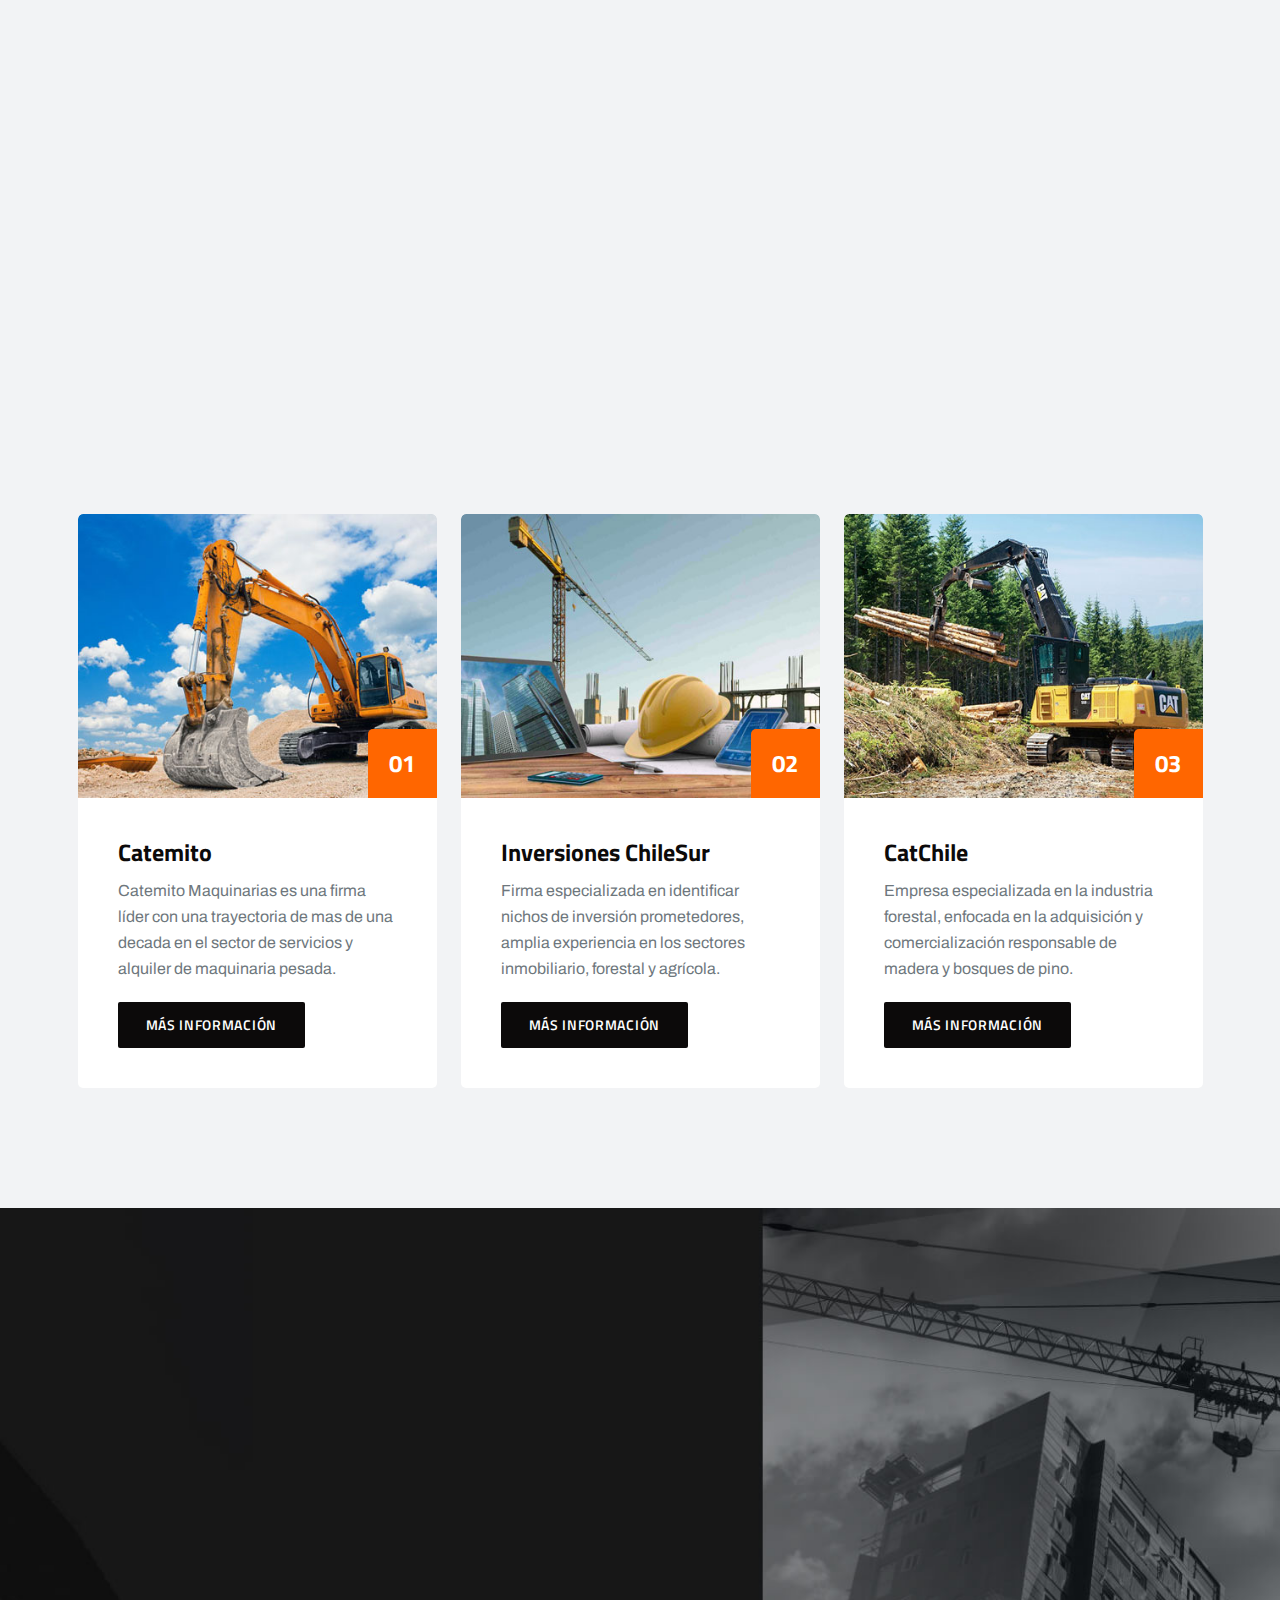
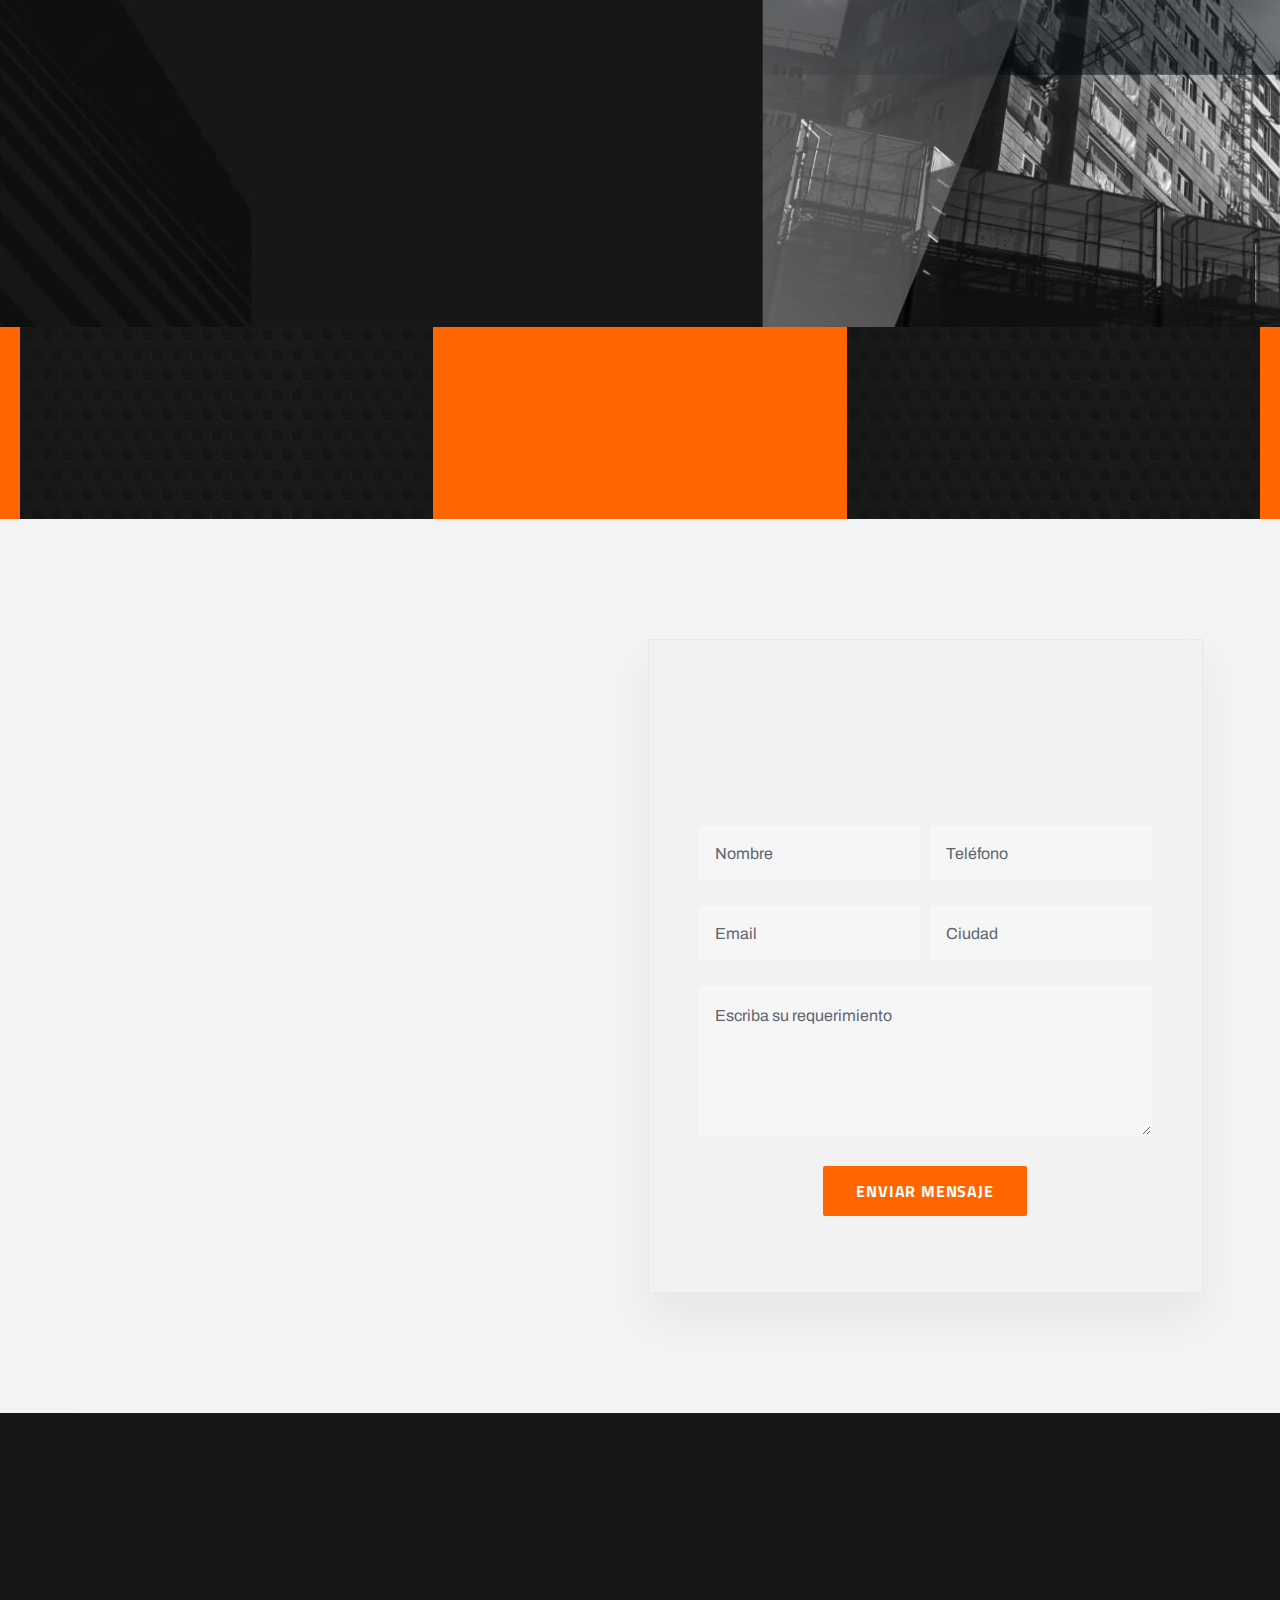
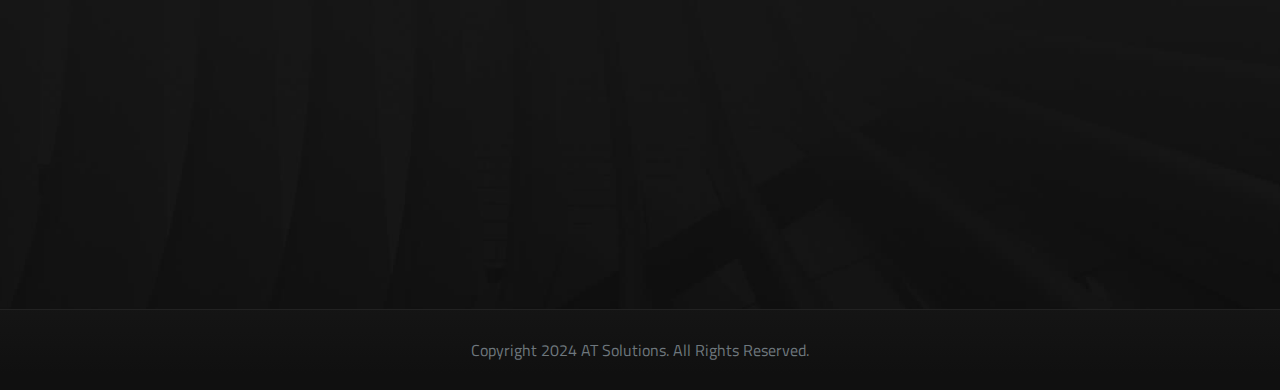
==== commit d52d0939: "Update changes mailer" ====
--- a/index.html
+++ b/index.html
@@ -856,10 +856,13 @@
             <form id="contact-form" class="contact-form-contact" action="mailer.php" method="post">
               <div class="name-email">
                 <input type="text" name="name" placeholder="Nombre" required="">
+                <input type="text" name="phone" placeholder="Teléfono" required="">
+              </div>
+              <div class="name-email">
                 <input type="email" name="email" placeholder="Email" required="">
-              </div>
-              <input type="text" name="subject" placeholder="Asunto" required="">
-              <textarea placeholder="Escriba su mensaje" name="message" required=""></textarea>
+                <input type="text" name="city" placeholder="Ciudad" required="">
+              </div>
+              <textarea placeholder="Escriba su requerimiento" name="message" required=""></textarea>
               <button type="submit" id="enviar-btn" class="rts-btn btn-primary">Enviar Mensaje</button>
             </form>
             <div></div>
